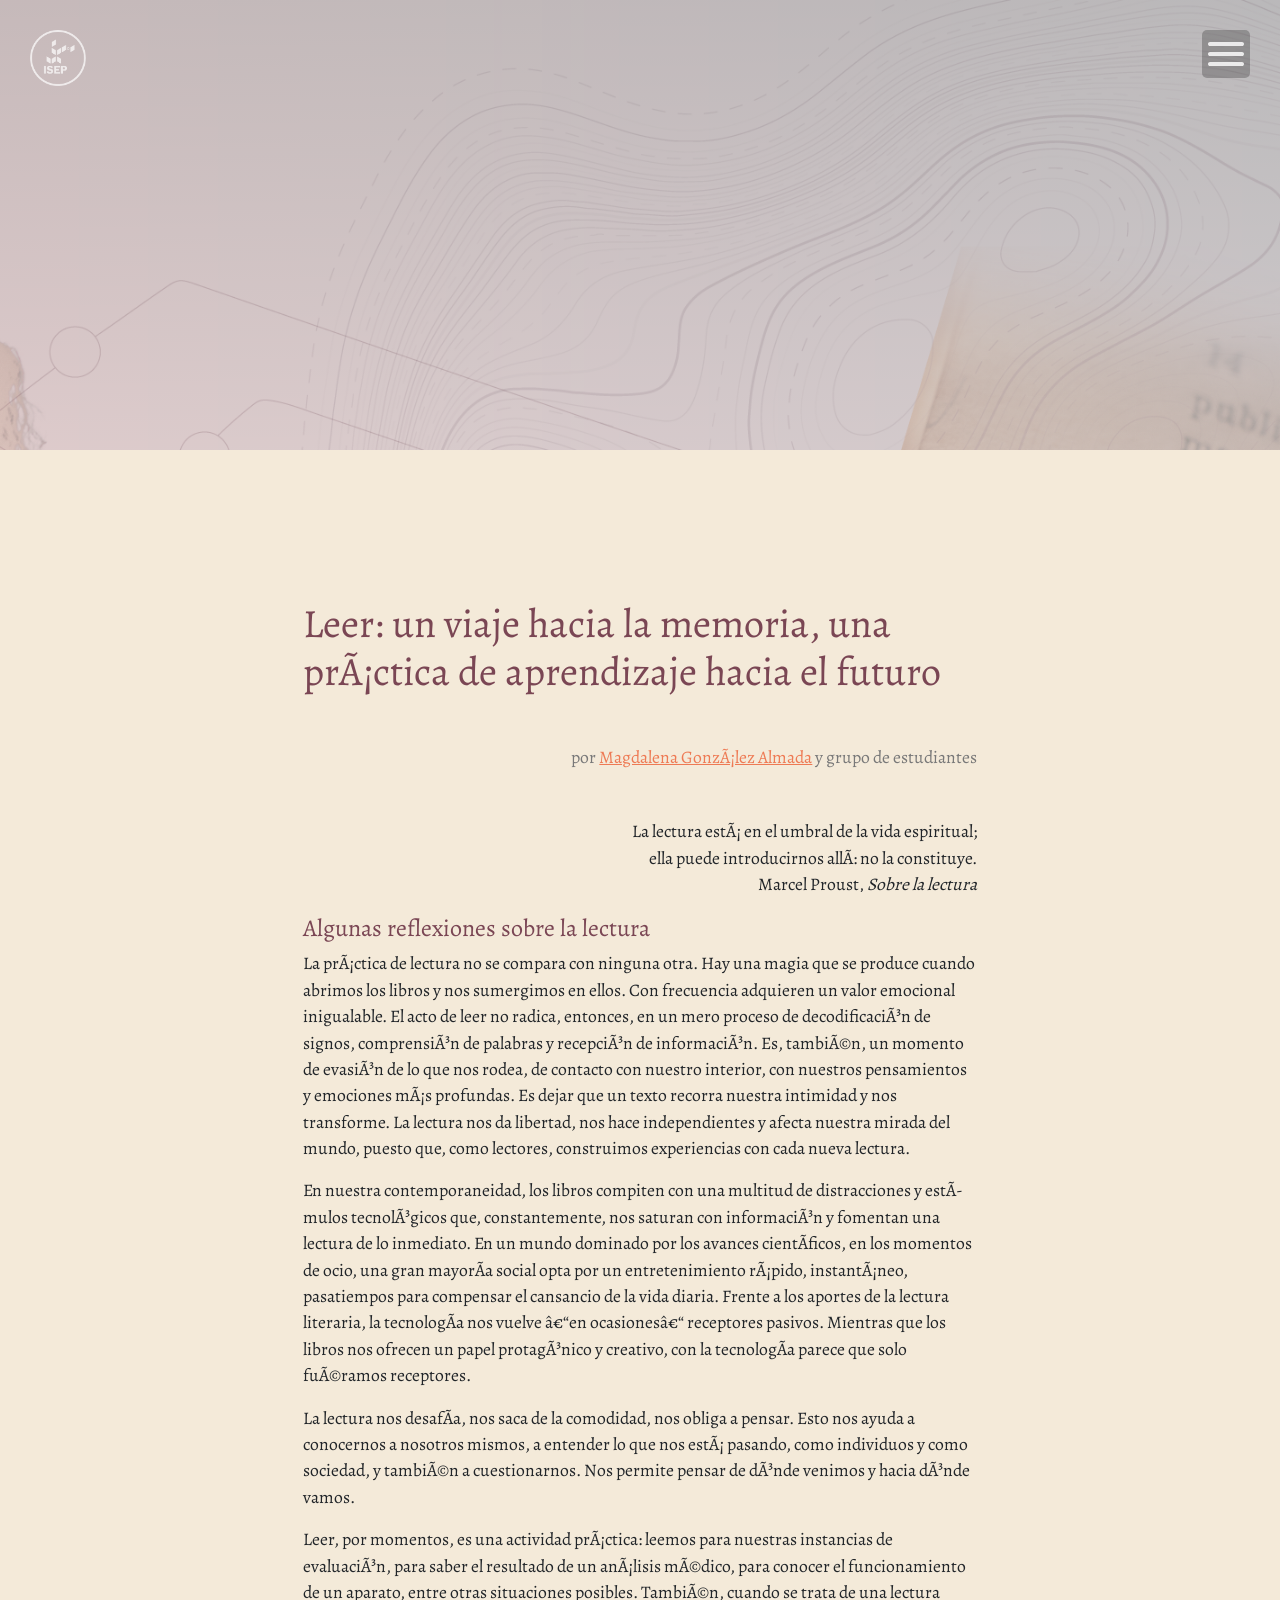
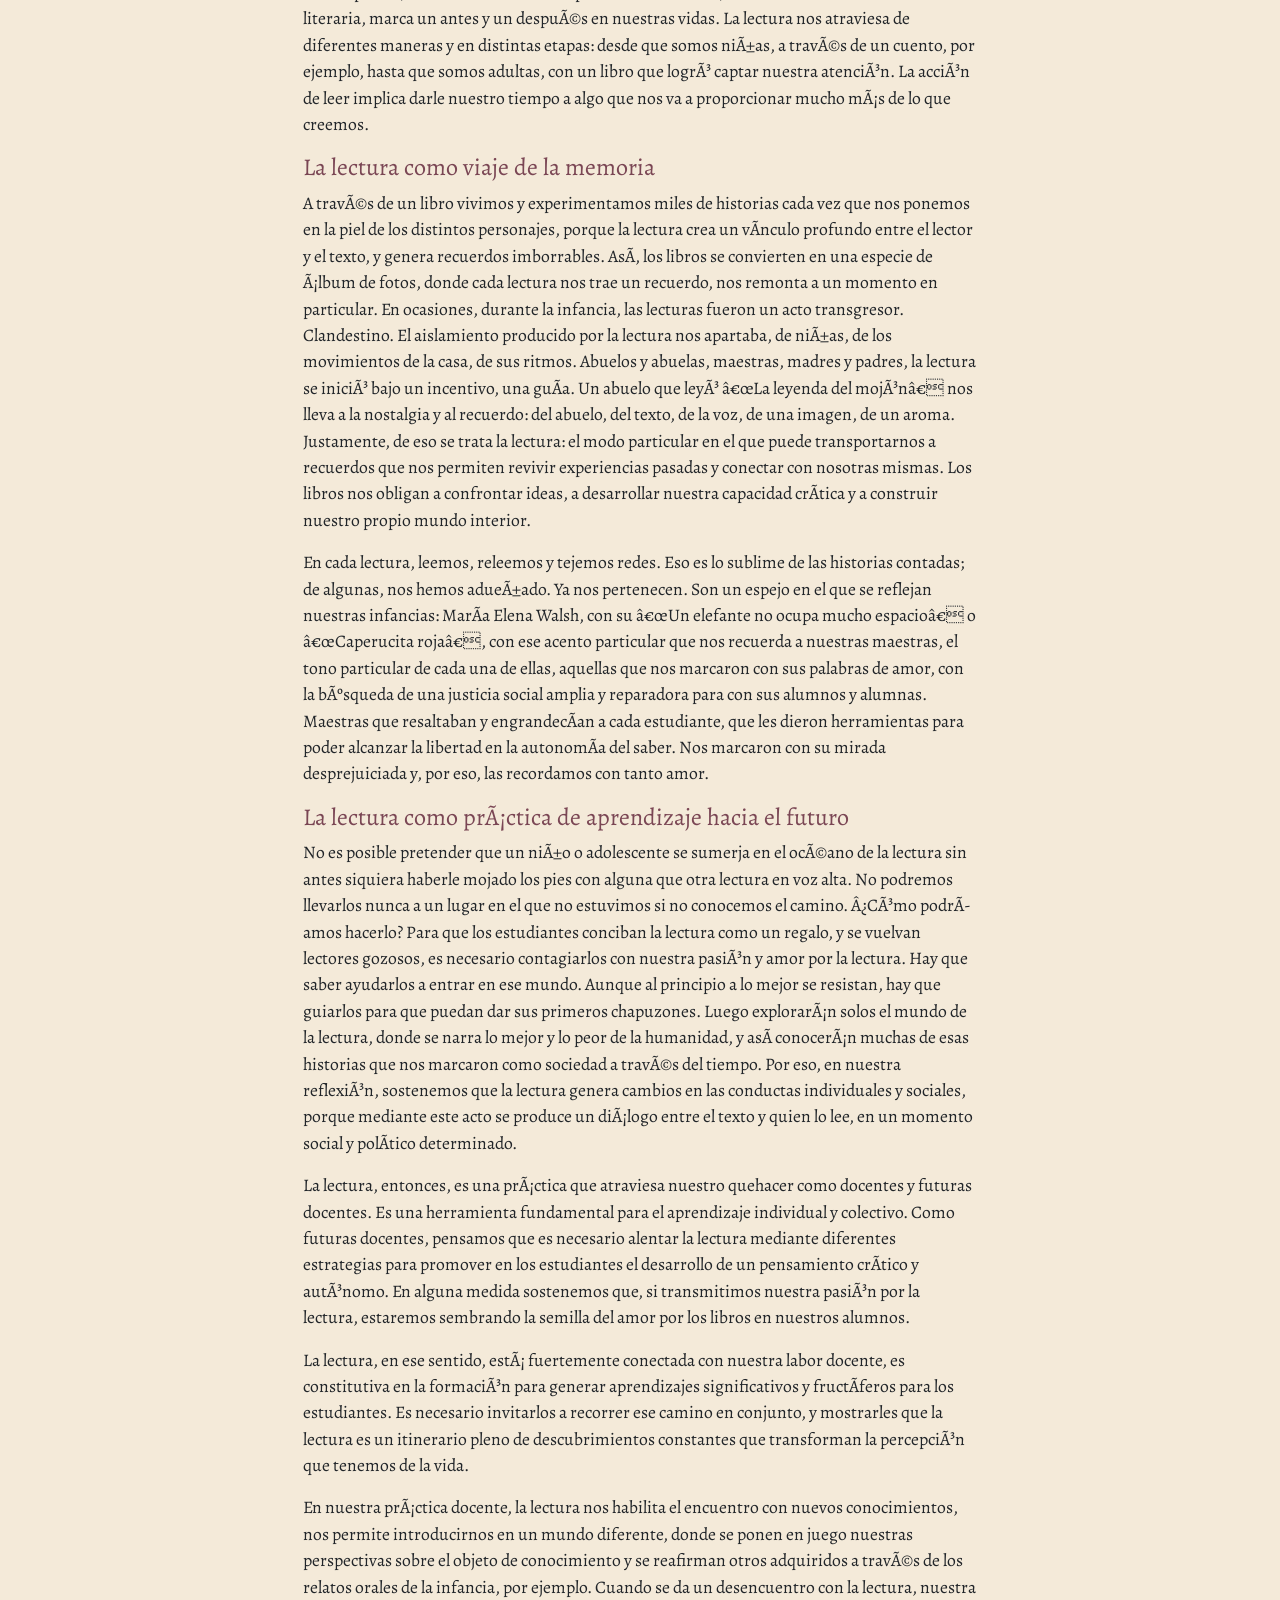
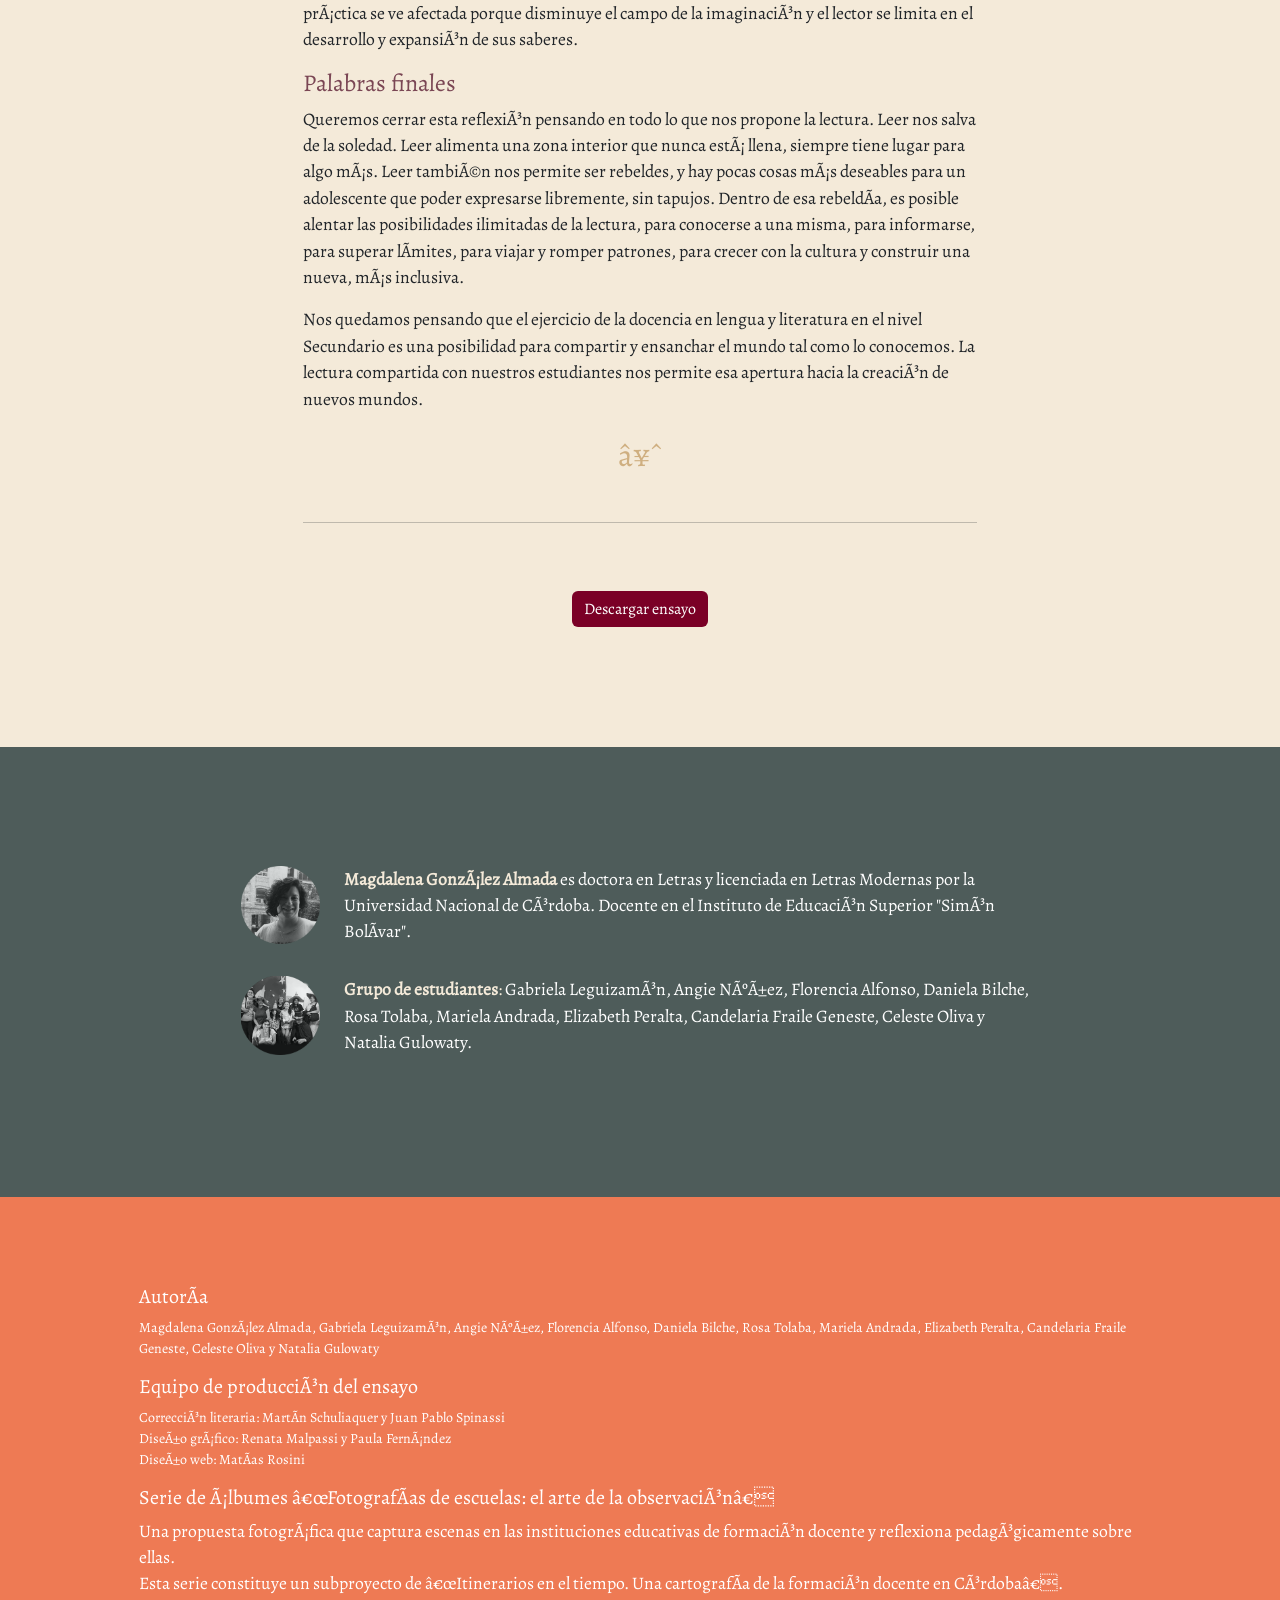
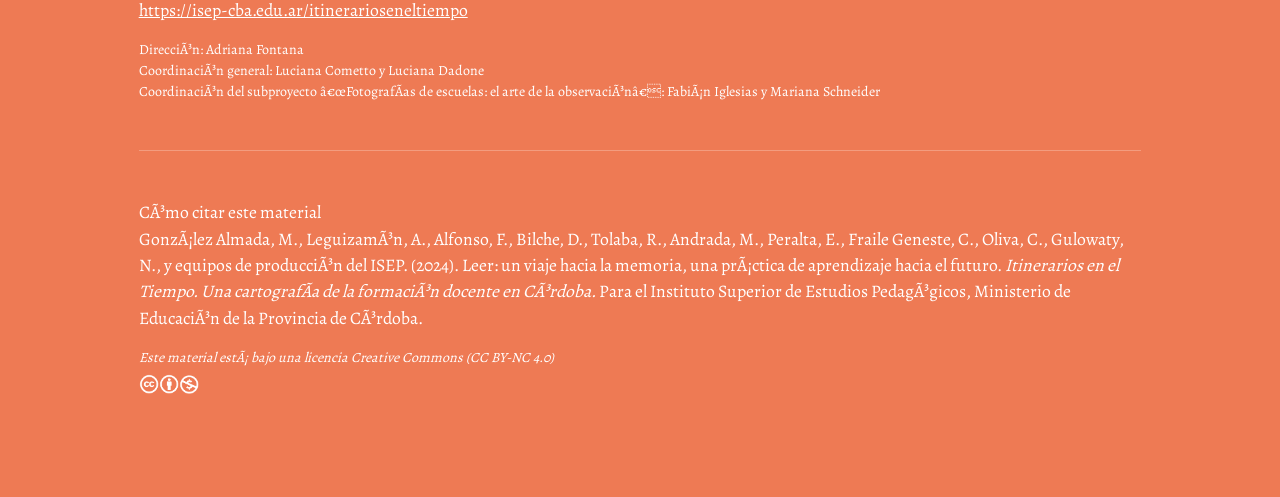
==== ensayo2.html @ 02ad04c9 "inicio" ====
<!DOCTYPE html>
<html>
<head>


  <link href="https://cdn.jsdelivr.net/npm/bootstrap@5.3.2/dist/css/bootstrap.min.css" rel="stylesheet" integrity="sha384-T3c6CoIi6uLrA9TneNEoa7RxnatzjcDSCmG1MXxSR1GAsXEV/Dwwykc2MPK8M2HN" crossorigin="anonymous">
  <script src="https://cdn.jsdelivr.net/npm/bootstrap@5.3.2/dist/js/bootstrap.bundle.min.js" integrity="sha384-C6RzsynM9kWDrMNeT87bh95OGNyZPhcTNXj1NW7RuBCsyN/o0jlpcV8Qyq46cDfL" crossorigin="anonymous"></script>
  <link href="styles.css" rel="stylesheet">
  <link rel="preconnect" href="https://fonts.googleapis.com">
<link rel="preconnect" href="https://fonts.gstatic.com" crossorigin>
<link href="https://fonts.googleapis.com/css2?family=Pixelify+Sans&display=swap" rel="stylesheet"> 
<meta name="viewport" content="width=device-width, initial-scale=1">
</head>

<body class="bg-arena4">


  <div id="mySidenav" class="sidenav" style="z-index: 2;">
    <a href="javascript:void(0)" style="font-size:3em;" class="closebtn" onclick="closeNav()">&times;</a>
    <a href="index.html#portada" target="">Inicio</a>
    <a href="index.html#presentacion" target="">Presentación</a>
    <a href="index.html#albumes" target="">Registros fotográficos</a>
    <a href="index.html#ensayos" target="">Ensayos</a>
    <a href="index.html#fotografo" target="">El fotógrafo</a>
    <a href="index.html#bibliografia" target="">Bibliografía</a>
    <a href="index.html#creditos" target="">Créditos</a>
  </div>
  
  <!-- MOSCA ISEP -->
  <a href="https://isep-cba.edu.ar/web/itinerarios-en-el-tiempo/" class="botonhover" target="_blank" id="logoisep"><img src="img/logos/logo-mosca.png" alt=""></a>

  <!-- MENU -->
  <img src="img/menu-icon.svg" class="botonhover" style="position:fixed; z-index:1; top:30px; right: 30px; opacity:0.7; height: 3em; background-color: #00000055; border-radius: 5px;" onclick="openNav()"/>
  
  <!-- Add all page content inside this div if you want the side nav to push page content to the right (not used if you only want the sidenav to sit on top of the page -->
  <div id="main">

<!-- PROGRESS BAR -->
<nav style="position: fixed; bottom: 0; z-index: 1; width: 100%; padding: 0px;" class="navbar bg-body-tertiary">
  <div class="progress-container">
    <div class="progress-bar" id="myBar"></div>
  </div>
</nav>
<!-- ENCABEZADO ENSAYOS -->

<div id="portada" 
     class="jumbotron d-flex align-items-center parallax" 
     style="height: 50vh; 
            background-image: linear-gradient(to bottom, rgba(0, 38, 38, 0.2), rgba(4, 32, 16, 0.01)), url(img/Img_fondo_encabezado.png); 
            background-size: cover; 
            background-position: center;">
</div>
<!-- CONTENIDO -->
  <div class="container content ensayo">

    <!-- TÍTULO Y ENCABEZADO -->
  <div class="row justify-content-center">
    <div class="col col-xl-8">
      <h1 class="bordo" id="titulo">Leer: un viaje hacia la memoria, una práctica de aprendizaje hacia el futuro</h1>
      <p class="gris my-5" style="text-align: right;">por <a class="naranja" href="#bio">Magdalena González Almada</a> y grupo de estudiantes</p>
      </div>
    </div>
   
    <!-- FILA DE TEXTO -->
    <div class="row justify-content-center">
      <div class="col col-xl-8">
        <p style="text-align: right;">
      La lectura está en el umbral de la vida espiritual;<br>ella puede introducirnos allí: no la constituye.<br>Marcel Proust, <em>Sobre la lectura</em>
        </p>
         <h4 class="bordo my-2">
          Algunas reflexiones sobre la lectura
        </h3>
        <p>
          La práctica de lectura no se compara con ninguna otra. Hay una magia que se produce cuando abrimos los libros y nos sumergimos en ellos. Con frecuencia adquieren un valor emocional inigualable. El acto de leer no radica, entonces, en un mero proceso de decodificación de signos, comprensión de palabras y recepción de información. Es, también, un momento de evasión de lo que nos rodea, de contacto con nuestro interior, con nuestros pensamientos y emociones más profundas. Es dejar que un texto recorra nuestra intimidad y nos transforme. La lectura nos da libertad, nos hace independientes y afecta nuestra mirada del mundo, puesto que, como lectores, construimos experiencias con cada nueva lectura.
        </p>
        <p>
          En nuestra contemporaneidad, los libros compiten con una multitud de distracciones y estímulos tecnológicos que, constantemente, nos saturan con información y fomentan una lectura de lo inmediato. En un mundo dominado por los avances científicos, en los momentos de ocio, una gran mayoría social opta por un entretenimiento rápido, instantáneo, pasatiempos para compensar el cansancio de la vida diaria. Frente a los aportes de la lectura literaria, la tecnología nos vuelve –en ocasiones– receptores pasivos. Mientras que los libros nos ofrecen un papel protagónico y creativo, con la tecnología parece que solo fuéramos receptores. 
        </p>
        <p>
          La lectura nos desafía, nos saca de la comodidad, nos obliga a pensar. Esto nos ayuda a conocernos a nosotros mismos, a entender lo que nos está pasando, como individuos y como sociedad, y también a cuestionarnos. Nos permite pensar de dónde venimos y hacia dónde vamos. 
        </p>
        <p>
          Leer, por momentos, es una actividad práctica: leemos para nuestras instancias de evaluación, para saber el resultado de un análisis médico, para conocer el funcionamiento de un aparato, entre otras situaciones posibles. También, cuando se trata de una lectura literaria, marca un antes y un después en nuestras vidas. La lectura nos atraviesa de diferentes maneras y en distintas etapas: desde que somos niñas, a través de un cuento, por ejemplo, hasta que somos adultas, con un libro que logró captar nuestra atención. La acción de leer implica darle nuestro tiempo a algo que nos va a proporcionar mucho más de lo que creemos. 
        </p>
        <h4 class="bordo my-2">
         La lectura como viaje de la memoria
        </h3>
        <p>
          A través de un libro vivimos y experimentamos miles de historias cada vez que nos ponemos en la piel de los distintos personajes, porque la lectura crea un vínculo profundo entre el lector y el texto, y genera recuerdos imborrables. Así, los libros se convierten en una especie de álbum de fotos, donde cada lectura nos trae un recuerdo, nos remonta a un momento en particular. En ocasiones, durante la infancia, las lecturas fueron un acto transgresor. Clandestino. El aislamiento producido por la lectura nos apartaba, de niñas, de los movimientos de la casa, de sus ritmos. Abuelos y abuelas, maestras, madres y padres, la lectura se inició bajo un incentivo, una guía. Un abuelo que leyó “La leyenda del mojón” nos lleva a la nostalgia y al recuerdo: del abuelo, del texto, de la voz, de una imagen, de un aroma. Justamente, de eso se trata la lectura: el modo particular en el que puede transportarnos a recuerdos que nos permiten revivir experiencias pasadas y conectar con nosotras mismas. Los libros nos obligan a confrontar ideas, a desarrollar nuestra capacidad crítica y a construir nuestro propio mundo interior.
        </p>
        <p>
          En cada lectura, leemos, releemos y tejemos redes. Eso es lo sublime de las historias contadas; de algunas, nos hemos adueñado. Ya nos pertenecen. Son un espejo en el que se reflejan nuestras infancias: María Elena Walsh, con su “Un elefante no ocupa mucho espacio” o “Caperucita roja”, con ese acento particular que nos recuerda a nuestras maestras, el tono particular de cada una de ellas, aquellas que nos marcaron con sus palabras de amor, con la búsqueda de una justicia social amplia y reparadora para con sus alumnos y alumnas. Maestras que resaltaban y engrandecían a cada estudiante, que les dieron herramientas para poder alcanzar la libertad en la autonomía del saber. Nos marcaron con su mirada desprejuiciada y, por eso, las recordamos con tanto amor.
        </p>
        <h4 class="bordo my-2">La lectura como práctica de aprendizaje hacia el futuro</h3>
        <p>
          No es posible pretender que un niño o adolescente se sumerja en el océano de la lectura sin antes siquiera haberle mojado los pies con alguna que otra lectura en voz alta. No podremos llevarlos nunca a un lugar en el que no estuvimos si no conocemos el camino. ¿Cómo podríamos hacerlo? Para que los estudiantes conciban la lectura como un regalo, y se vuelvan lectores gozosos, es necesario contagiarlos con nuestra pasión y amor por la lectura. Hay que saber ayudarlos a entrar en ese mundo. Aunque al principio a lo mejor se resistan, hay que guiarlos para que puedan dar sus primeros chapuzones. Luego explorarán solos el mundo de la lectura, donde se narra lo mejor y lo peor de la humanidad, y así conocerán muchas de esas historias que nos marcaron como sociedad a través del tiempo. Por eso, en nuestra reflexión, sostenemos que la lectura genera cambios en las conductas individuales y sociales, porque mediante este acto se produce un diálogo entre el texto y quien lo lee, en un momento social y político determinado.
        </p>
        <p>
          La lectura, entonces, es una práctica que atraviesa nuestro quehacer como docentes y futuras docentes. Es una herramienta fundamental para el aprendizaje individual y colectivo. Como futuras docentes, pensamos que es necesario alentar la lectura mediante diferentes estrategias para promover en los estudiantes el desarrollo de un pensamiento crítico y autónomo. En alguna medida sostenemos que, si transmitimos nuestra pasión por la lectura, estaremos sembrando la semilla del amor por los libros en nuestros alumnos.
        </p>
        <p>
          La lectura, en ese sentido, está fuertemente conectada con nuestra labor docente, es constitutiva en la formación para generar aprendizajes significativos y fructíferos para los estudiantes. Es necesario invitarlos a recorrer ese camino en conjunto, y mostrarles que la lectura es un itinerario pleno de descubrimientos constantes que transforman la percepción que tenemos de la vida.
        </p>
        <p>
          En nuestra práctica docente, la lectura nos habilita el encuentro con nuevos conocimientos, nos permite introducirnos en un mundo diferente, donde se ponen en juego nuestras perspectivas sobre el objeto de conocimiento y se reafirman otros adquiridos a través de los relatos orales de la infancia, por ejemplo. Cuando se da un desencuentro con la lectura, nuestra práctica se ve afectada porque disminuye el campo de la imaginación y el lector se limita en el desarrollo y expansión de sus saberes.
        </p>
        <h4 class="bordo my-2">Palabras finales</h4>
        <p>
          Queremos cerrar esta reflexión pensando en todo lo que nos propone la lectura. Leer nos salva de la soledad. Leer alimenta una zona interior que nunca está llena, siempre tiene lugar para algo más. Leer también nos permite ser rebeldes, y hay pocas cosas más deseables para un adolescente que poder expresarse libremente, sin tapujos. Dentro de esa rebeldía, es posible alentar las posibilidades ilimitadas de la lectura, para conocerse a una misma, para informarse, para superar límites, para viajar y romper patrones, para crecer con la cultura y construir una nueva, más inclusiva.
        </p>
        <p>
          Nos quedamos pensando que el ejercicio de la docencia en lengua y literatura en el nivel Secundario es una posibilidad para compartir y ensanchar el mundo tal como lo conocemos. La lectura compartida con nuestros estudiantes nos permite esa apertura hacia la creación de nuevos mundos.
        </p>

        <p class="arena3 my-4 text-center h2">⥈</p>

        <hr class="my-5" style="color: arena4;"/>
</div>
</div>
<div style="text-align: center; margin: 20px 0;">
  <a href="img/fotosIT3/Un viaje hacia la memoria.pdf" 
     class="btn" 
     style="background-color:#7a0026; color:#fff; border:none; " target="_blank">
     Descargar ensayo
  </a>
</div>

</div>





  <div id="bio" class="jumbotron d-flex p-4 align-items-center bg-verdemusgo" style="min-height: 50vh;">
  <div class="container-fluid">
    <!-- Fila: Magdalena -->
    <div class="row justify-content-center">
      <div class="col-lg-1 text-left">
        <img src="img/fotosIT3/ensayistas/M_Almada.png" alt="" style="opacity: 0.8; margin-bottom: 1.5em; margin-right: 1em; width: 7em;" class="img-fluid">
      </div>
      <div class="col-lg-7">
        <p style="color: white;">
          <span class="arena4"><strong>Magdalena González Almada</strong></span> es doctora en Letras y licenciada en Letras Modernas por la Universidad Nacional de Córdoba. Docente en el Instituto de Educación Superior "Simón Bolívar".
        </p>
      </div>
    </div>

    <!-- Fila: Equipo de alumnos -->
    <div class="row justify-content-center align-items-start mt-2">
      <div class="col-lg-1 text-left">
        <img src="img/fotosIT3/ensayistas/Alumnos_ensayistas.png" alt="Equipo de alumnos" style="opacity: 0.9; margin-bottom: 1.5em; margin-right: 1em; width: 7em;" class="img-fluid">
      </div>
      <div class="col-lg-7">
        <p style="color: white;">
          <span class="arena4"><strong>Grupo de estudiantes</strong>:</span> Gabriela Leguizamón, Angie Núñez, Florencia Alfonso, Daniela Bilche, Rosa Tolaba, Mariela Andrada, Elizabeth Peralta, Candelaria Fraile Geneste, Celeste Oliva y Natalia Gulowaty.
        </p>
      </div>
    </div>
  </div>
</div>
<!-- BLOQUE CRÉDITOS -->
<div id="creditos" class="jumbotron d-flex min-vh-100 p-4 align-items-center bg-naranja parallax sans-serif" style="background-image: url(img/Img_fondo_footer.png); background-size: cover; background-position: center;">
  <div class="container-fluid">
    
    
      <div class="row justify-content-center my-5">
      <div class="col-sm-10">
        
        <p class="h5">Autoría</p>
        <p class="small">Magdalena González Almada, Gabriela Leguizamón, Angie Núñez, Florencia Alfonso, Daniela Bilche, Rosa Tolaba, Mariela Andrada, Elizabeth Peralta, Candelaria Fraile Geneste, Celeste Oliva y Natalia Gulowaty </p>
          
        <h5>Equipo de producción del ensayo</h5>
        <p class="small">Corrección literaria: Martín Schuliaquer y Juan Pablo Spinassi<br>
        Diseño gráfico: Renata Malpassi y Paula Fernández<br>        
        Diseño web: Matías Rosini</p>


          <h5>Serie de álbumes “Fotografías de escuelas: el arte de la observación”</h5>
          <p>Una propuesta fotográfica que captura escenas en las instituciones educativas de formación docente y reflexiona pedagógicamente sobre ellas.<br>
          Esta serie constituye un subproyecto de “Itinerarios en el tiempo. Una cartografía de la formación docente en Córdoba”.<br>
        <a href="https://isep-cba.edu.ar/itinerarioseneltiempo" 
   target="_blank" 
   style="color:white; text-decoration:underline;">
   https://isep-cba.edu.ar/itinerarioseneltiempo
</a></p>
          <p class="small"> Dirección: Adriana Fontana <br> Coordinación general: Luciana Cometto y Luciana Dadone <br> Coordinación del subproyecto “Fotografías de escuelas: el arte de la observación”: Fabián Iglesias y Mariana Schneider</p>
          <hr class="my-5" style="color: arena4;"/>
 
          <p>Cómo citar este material<br>González Almada, M., Leguizamón, A., Alfonso, F., Bilche, D., Tolaba, R., Andrada, M., Peralta, E., Fraile Geneste, C., Oliva, C., Gulowaty, N., y equipos de producción del ISEP. (2024). Leer: un viaje hacia la memoria, una práctica de aprendizaje hacia el futuro. <em>Itinerarios en el Tiempo. Una cartografía de la formación docente en Córdoba.</em> Para el Instituto Superior de Estudios Pedagógicos, Ministerio de Educación de la Provincia de Córdoba.</p>
         
          
          <p class="small">
  <em>Este material está bajo una licencia Creative Commons (CC BY-NC 4.0)</em><br>
  <img src="img/fotosIT3/cclogo.png" alt="Logo Creative Commons" style="width:60px; display:inline-block; margin-top:6px;">
</p>


          
      </div>
    </div>



<script src="scripts.js"></script> 
</body>
</html>
---- styles.css ----
/* FUENTES */

@font-face {
	font-family:"alegre";
	font-style:normal;
	font-weight:400;
	src: url("fonts/Alegreya-Regular.ttf");
}

@font-face {
	font-family:"alegre-medium";
	font-style:normal;
	font-weight:500;
	src: url("fonts/Alegreya-Medium.ttf");
}

@font-face {
	font-family:"alegre-semibold";
	font-style:normal;
	font-weight:600;
	src: url("fonts/Alegreya-SemiBold.ttf");
}

@font-face {
	font-family:"alegre-bold";
	font-style:normal;
	font-weight:bold;
	src: url("fonts/Alegreya-Bold.ttf");
}

@font-face {
	font-family:"alegre-extrabold";
	font-style:normal;
	font-weight:800;
	src: url("fonts/Alegreya-ExtraBold.ttf");
}

@font-face {
	font-family:"alegre-black";
	font-style:normal;
	font-weight:bolder;
	src: url("fonts/Alegreya-Black.ttf");
}


@font-face {
	font-family:"alegre-regular-italic";
	font-style:italic;
	font-weight:400;
	src: url("fonts/Alegreya-Italic.ttf");
}

@font-face {
	font-family:"alegre-medium-italic";
	font-style:italic;
	font-weight:500;
	src: url("fonts/Alegreya-MediumItalic.ttf");
}

@font-face {
	font-family:"alegre-semibold-italic";
	font-style:italic;
	font-weight:600;
	src: url("fonts/Alegreya-SemiBoldItalic.ttf");
}

@font-face {
	font-family:"alegre-bold-italic";
	font-style:italic;
	font-weight:bold;
	src: url("fonts/Alegreya-BoldItalic.ttf");
}

@font-face {
	font-family:"alegre-extrabold-italic";
	font-style:italic;
	font-weight:800;
	src: url("fonts/Alegreya-ExtraBoldItalic.ttf");
}

@font-face {
	font-family:"alegre-black-italic";
	font-style:italic;
	font-weight:bolder;
	src: url("fonts/Alegreya-BlackItalic.ttf");
}


/* PALETA */

.gris {color: #787878;}
.azulino {color: #476679}
.bordo {color: #7a4654;}
.naranja {color: #ee7a54;}
.beige {color: #e1cfab;}
.verdeagua {color: #a1d1cb;}
.verdemusgo {color: #4e5c5a;}

.bg-bordo {background-color: #7a4654;}
.bg-naranja {background-color: #ee7a54;}
.bg-beige {background-color: #e1cfab;}
.bg-verdeagua {background-color: #a1d1cb;}
.bg-verdemusgo {background-color: #4e5c5a;}
.bg-azulino {background-color: #476679;}
.bg-lila {background-color: #878292;}

/* PALETA EXTENDIDA */

.lila1 {color: #7582b6;}
.lila2 {color: #a19bb5;}
.rojo {color: #a86763;}
.rosa {color: #bf9098;}
.rosa2 {color: #E7CDC6;}

.azul1 {color: #3e618b;}
.azul2 {color: #9dc3e7;}
.azul3 {color: #9dc3e7;}
.azul4 {color: #96a2ae;}
.azul5 {color: #d3d3db;}

.arena1 {color: #c99e2d;}
.arena2 {color: #aa9173;}
.arena3 {color: #cfaf80;}
.arena4 {color: #f4ead9;}

.verde1 {color: #6c734a;}
.verde2 {color: #889770;}

.bg-lila1 {background-color: #7582b6;}
.bg-lila2 {background-color: #a19bb5;}
.bg-rojo {background-color: #a86763;}
.bg-rosa {background-color: #bf9098;}
.bg-rosa2 {background-color: #E7CDC6;}
.bg-rosa3 {background-color: #EF7D5A;}

.bg-azul1 {background-color: #3e618b;}
.bg-azul2 {background-color: #9dc3e7;}
.bg-azul3 {background-color: #9dc3e7;}
.bg-azul4 {background-color: #96a2ae;}
.bg-azul5 {background-color: #d3d3db;}

.bg-arena1 {background-color: #c99e2d;}
.bg-arena2 {background-color: #aa9173;}
.bg-arena3 {background-color: #cfaf80;}
.bg-arena4 {background-color: #f4ead9;}

.verde1 {background-color: #6c734a;}
.verde2 {background-color: #889770;}



.bg-grisclaro {background-color: #efefef;}
.bg-beige {background-color: #f4ead9;}
.bg-naranja {background-color: #ee7a54; color:white;}

.boton-naranja {background-color: #ee7a54; color:white;}
.boton-naranja:hover {background-color: #7a4654; color:white;}


/* ESTILOS TEXTO */


.ensayo a {color:#ee7a54;}

.piedefoto {color: grey; font-style: italic; text-align: center; position:relative; z-index: 3;}

.titulo {font-family: "alegre-medium"; font-size: 2.8em;}

p, li {font-size: 1.1em;}



body {font-family: "alegre";}

.sans-serif {font-family: "alegre"; font-weight: 100;}

.parallax {
  background-attachment: fixed;
  background-position: center;
  background-repeat: no-repeat;
  background-size: cover;
}


/* GALERIA DE FOTOS Y THUMBNAILS */

.foto { 
  width: 100%;
}

.miniatura { 
  opacity: 60%;
  margin: 0.3em;
  height: 8em;
}

.miniatura:hover { 
  opacity: 100%;
}


/* BOTONES FIJOS */

#botongrilla {
    position: fixed;
    z-index: 1;
    bottom: 30px;
    right: 30px;
    opacity: 0.6;
}

#botongrilla img {
height: 2.5em;
}

#logoisep {
  position: fixed;
  z-index: 1;
  top: 30px;
  left: 30px;
  opacity: 0.7;
  
}

#logoisep img {
height: 3.5em;
}


/* ELEMENTOS MODAL (solo se usó en ensayo3.html) */

.modal-title {
  color: #4e5c5a;
  }


/* MENÚ LATERAL */
.sidenav {
  height: 100%; /* 100% Full-height */
  width: 0; /* 0 width - change this with JavaScript */
  position: fixed; /* Stay in place */
  z-index: 1; /* Stay on top */
  top: 0; /* Stay at the top */
  right: 0;
  background-color: #476679; /* Black*/
  overflow-x: hidden; /* Disable horizontal scroll */
  padding-top: 60px; /* Place content 60px from the top */
  transition: 0.5s; /* 0.5 second transition effect to slide in the sidenav */
}

/* ENLACES DEL MENÚ */
.sidenav a {
  padding: 18px 8px 8px 32px;
  text-decoration: none;
  font-size: 1.2em;
  color: #f1f1f1;
  display: block;
  transition: 0.3s;
}

.sidenav a:hover {
  color: #ee7a54;
}

/* Posición y estilo del botón cerrar (esquina superior derecha) */
.sidenav .closebtn {
  position: absolute;
  top: 0;
  right: 30px;
  font-size: 36px;
  margin-left: 50px;
}

/* Estilo página de contenido - si se usa el push a la derecha al abrir */
#main {
  transition: margin-left .5s;
  padding: 0px;
}

@media screen and (max-height: 450px) {
  .sidenav {padding-top: 15px;}
  .sidenav a {font-size: 18px;}
}




.card-img-top {opacity:0.85;}
.card-img-top:hover {opacity:1;}

/* EFECTO REVELADO */

@keyframes fadein { 
  0% {
    filter: brightness(0);
    background-color: black;

  }

  25% {
    filter: brightness(0);
    background-color: black;

  }

  100% {
    filter: brightness(1);
    background-color: black;

  }
}

.botontransparente {
    background-color: transparent;
    border-width: 0px;
    width: 100%;
    height: 100%;
 }

 .tapa1 {
    background-image: url(img/fotos/01-recortes.jpg);
    background-size: cover;
    background-position: center;
    transition: opacity 2s;
    z-index: 1;
 }

 .fondo1 {
    background-image: url(img/fotos/01.jpg);
    background-size: cover;
    background-position: center;
    animation: fadein 3s;

 }


 .tapa2 {
  background-image: url(img/fotos/29-recortes.jpg);
  background-size: cover;
  background-position: center;
  transition: opacity 2s;
  z-index: 1;
}

.fondo2 {
  background-image: url(img/fotos/29.jpg);
  background-size: cover;
  background-position: center;
  animation: fadein 3s;

}

.tapa3 {
  background-image: url(img/fotos/42-recortes.jpg);
  background-size: cover;
  background-position: center;
  transition: opacity 2s;
  z-index: 1;
}

.fondo3 {
  background-image: url(img/fotos/42.jpg);
  background-size: cover;
  background-position: center;
  animation: fadein 3s;

}


/* ICONO SCROLL MOUSE */

 .mouse-move {
  position: absolute;
  max-width: 70px;
  bottom: 25px;
  left: 50%;
  -ms-transform: translate(-50%, -50%);
  transform: translate(-50%, -50%);
  animation: mouse-move 1.5s linear infinite;
  z-index: 2;
}

@keyframes mouse-move {
  0%,
  50%,
  100% {
    transform: translateY(0);
  }

  12.5%,
  37.5% {
    transform: translateY(3px);
  }

  25% {
    transform: translateY(8px);
  }
}



/* SCROLL SNAP desactivado 

.scroll {
  overflow-y: scroll;
  scroll-snap-type: y mandatory;
}

.seccion {
  scroll-snap-align: start none;
  scroll-margin-block: 10px;
}

*/


/* BARRA DE PROGRESO GENERAL */

.header {
    position: fixed;
    top: 0;
    z-index: 1;
    width: 100%;
    background-color: #f4ead9;
  }
  
  .progress-container {
    width: 100%;
    height: 8px;
    background: #f4ead9;
  }
  
  .progress-bar {
    height: 8px;
    background: #ee7a54;
    width: 0%;
  }

  .content {
    padding: 100px 0;
    margin: 50px auto 0 auto;
    width: 80%;
  }

  .botonhover:hover {
    transform: scale(1.15);
  }


/* EFECTO DE ALBUM DE FOTOS */

.esquinas {
  position: relative;  
  display: table;
  max-width: 100%;
  margin: 1em auto;
}
.esquinas img {
  display: table-cell;
  max-width:100%;
  height: auto;
  max-height: 95vh;
  margin: 0 auto;
  padding: 8px;
  background: #fff;
  box-shadow: 0 0 0.2em #00000055;
  box-sizing: border-box;
}
.esquinas:before,
.esquinas:after,
.esquinasbis:before,
.esquinasbis:after {
  position: absolute;
  bottom: -20px;
  right: -40px;
  content: "";
  height: 40px;
  width: 80px;
  background: #fff; /* Same color that wrapper background */
  box-shadow: 0 -6px 9px -8px #333;
  transform: rotate(-45deg);
}
.esquinas:after,
.esquinasbis:after {
  top: -20px;
  left: -40px;
  box-shadow: 0 6px 9px -8px #333;
}
.esquinasbis:before { 
  top: auto;
  left: -40px;
  transform: rotate(45deg);
}
.esquinasbis:after {
  left: auto;
  right: -40px;
  transform: rotate(45deg);
}

.caption-esquinas{
  margin-left: inherit;
}



.esquinas2 {
  position: relative;  
  display: table;
  max-width: 100%;
  margin: 1em auto;
}
.esquinas2 img {
  display: table-cell;
  max-width:100%;
  height: auto;
  margin: 0 auto;
  padding: 8px;
  background: #fff;
  box-shadow: 0 0 0.2em #00000055;
  box-sizing: border-box;
}
.esquinas2:before,
.esquinas2:after,
.esquinas2bis:before,
.esquinas2bis:after {
  position: absolute;
  bottom: -20px;
  right: -40px;
  content: "";
  height: 40px;
  width: 80px;
  background: #f4ead9; /* Same color that wrapper background */
  box-shadow: 0 -6px 9px -8px #333;
  transform: rotate(-45deg);
}
.esquinas2:after,
.esquinas2bis:after {
  top: -20px;
  left: -40px;
  box-shadow: 0 6px 9px -8px #333;
}
.esquinas2bis:before { 
  top: auto;
  left: -40px;
  transform: rotate(45deg);
}
.esquinas2bis:after {
  left: auto;
  right: -40px;
  transform: rotate(45deg);
}

.caption-esquinas{
  margin-left: inherit;
}


/* GALERIA DE FOTOS */


.flex-column {
  max-width: 260px;
}

.gal img {
  margin: 5px;
}

.scale {
  transform: scaleY(1.05);
  padding-top: 5px; 
}
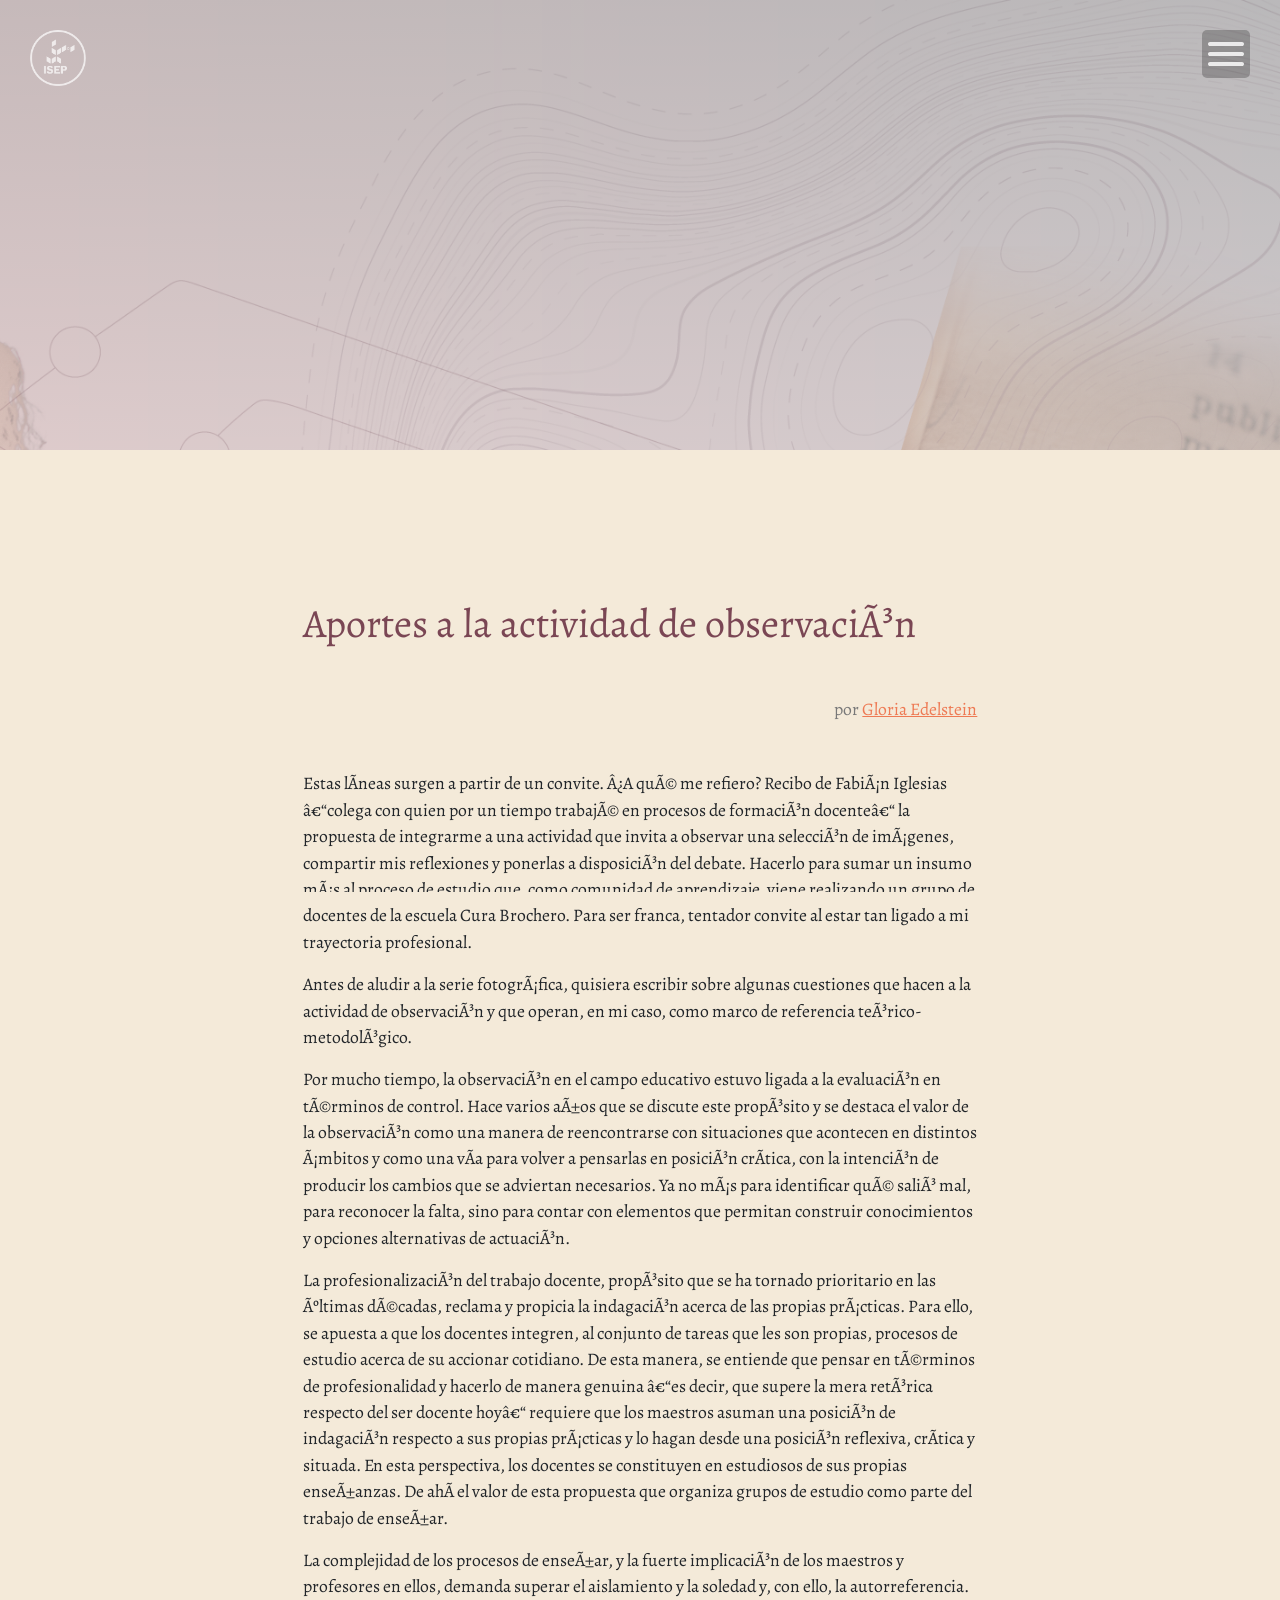
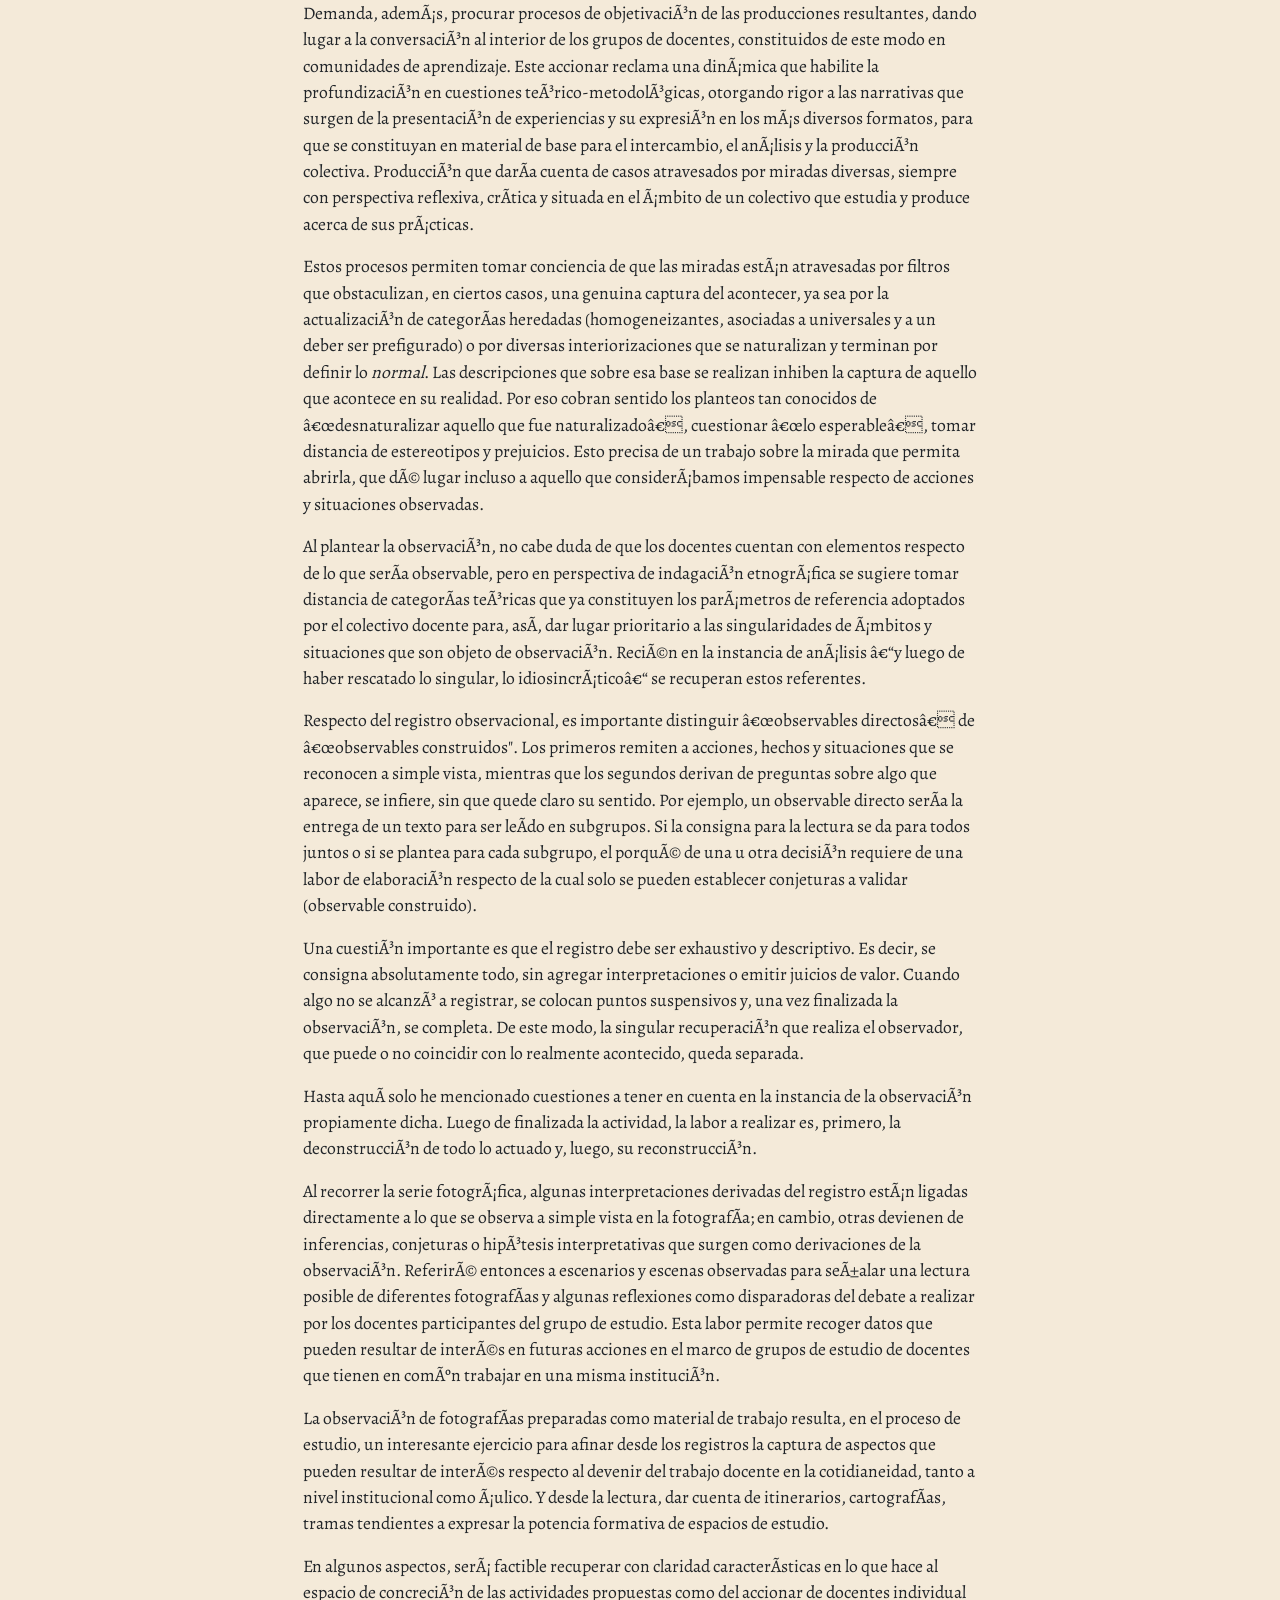
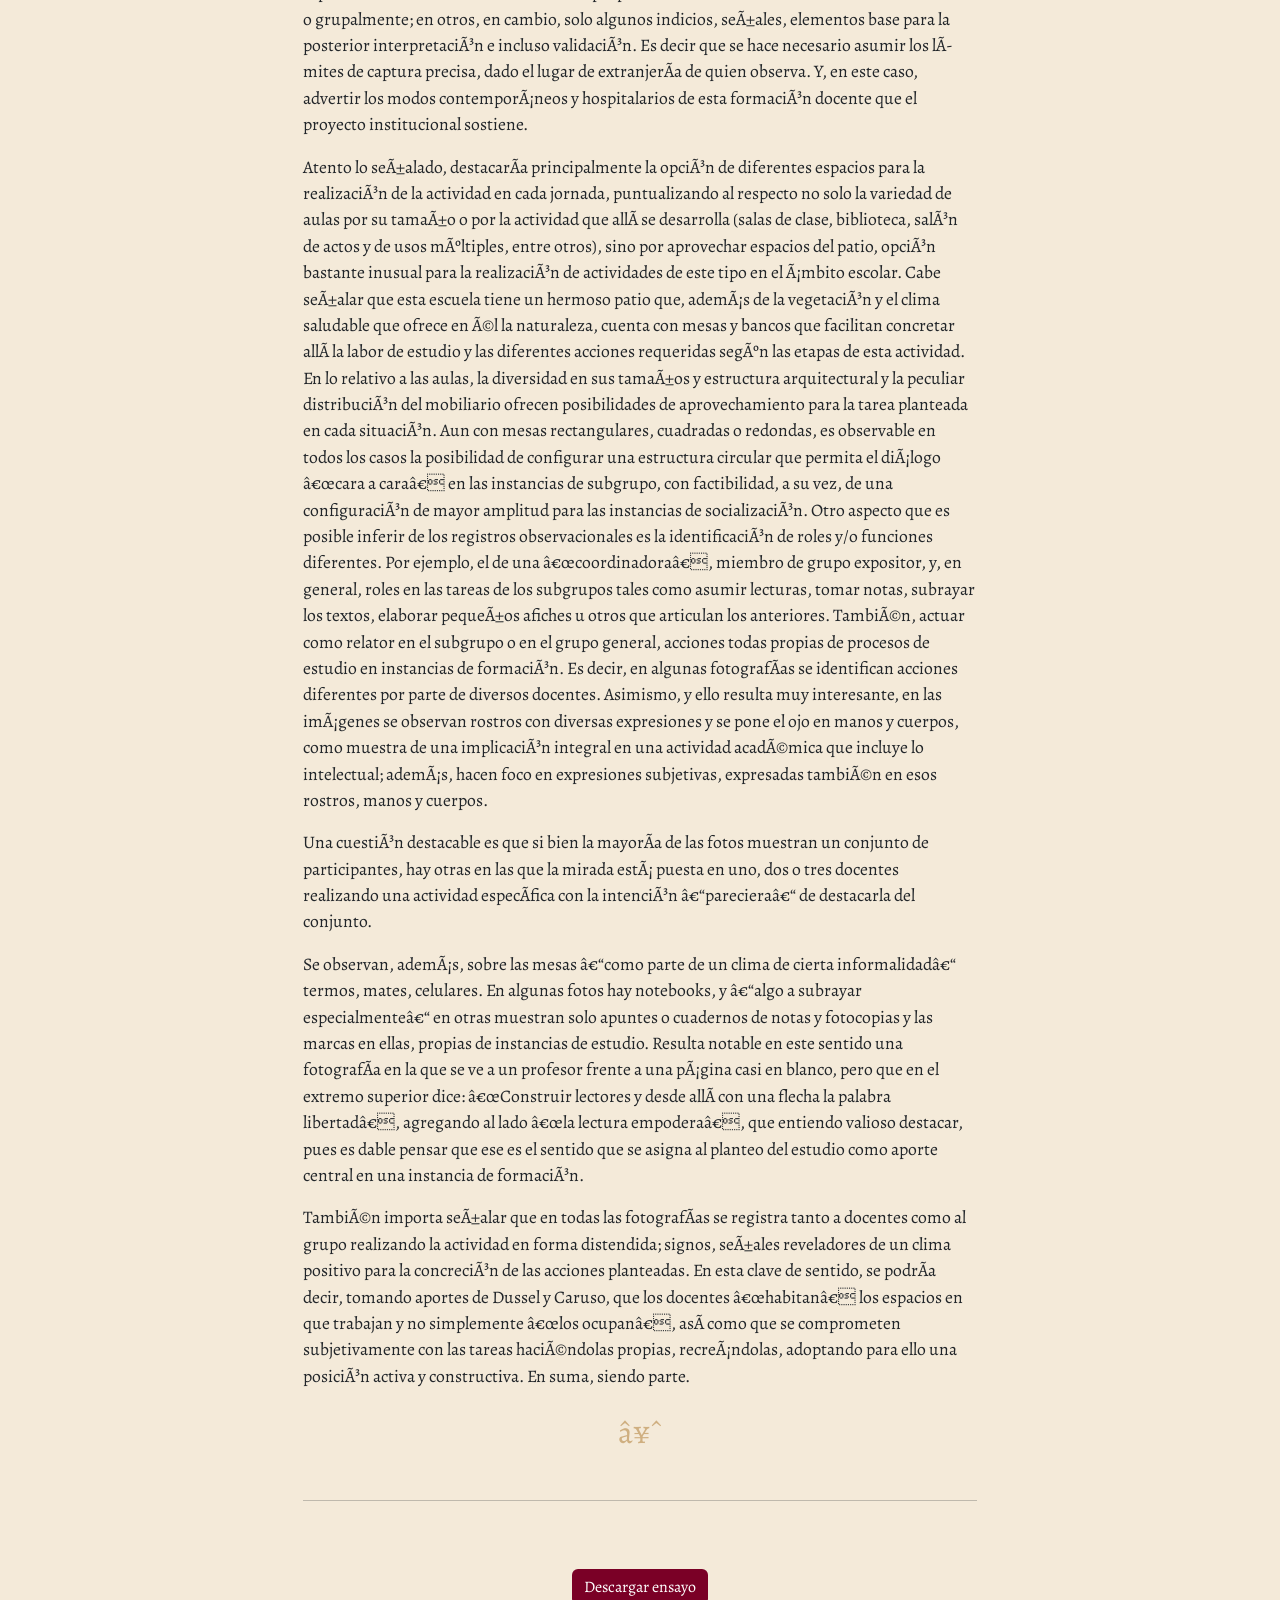
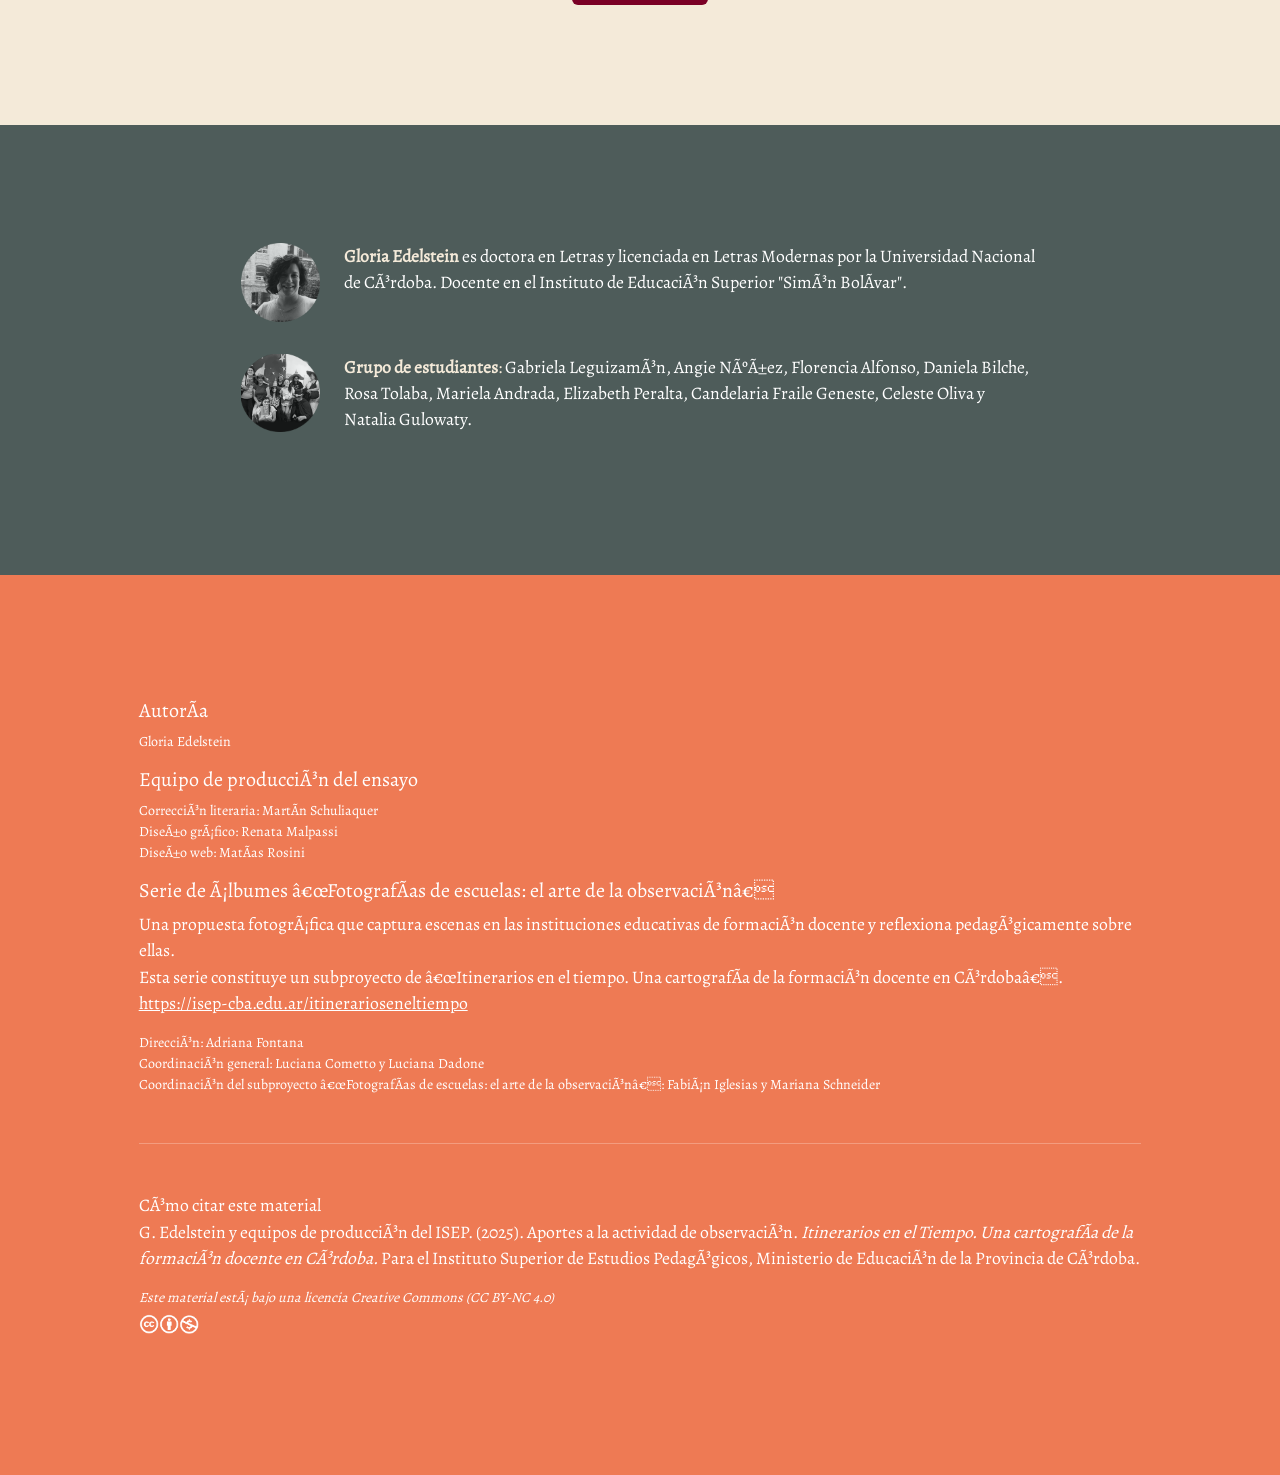
==== commit 1497f2cf: "edición ensayo2" ====
--- a/ensayo2.html
+++ b/ensayo2.html
@@ -21,7 +21,7 @@
     <a href="index.html#presentacion" target="">Presentación</a>
     <a href="index.html#albumes" target="">Registros fotográficos</a>
     <a href="index.html#ensayos" target="">Ensayos</a>
-    <a href="index.html#fotografo" target="">El fotógrafo</a>
+    <a href="index.html#fotografo" target="">La fotógrafa</a>
     <a href="index.html#bibliografia" target="">Bibliografía</a>
     <a href="index.html#creditos" target="">Créditos</a>
   </div>
@@ -56,60 +56,68 @@
     <!-- TÍTULO Y ENCABEZADO -->
   <div class="row justify-content-center">
     <div class="col col-xl-8">
-      <h1 class="bordo" id="titulo">Leer: un viaje hacia la memoria, una práctica de aprendizaje hacia el futuro</h1>
-      <p class="gris my-5" style="text-align: right;">por <a class="naranja" href="#bio">Magdalena González Almada</a> y grupo de estudiantes</p>
+      <h1 class="bordo" id="titulo">Aportes a la actividad de observación</h1>
+      <p class="gris my-5" style="text-align: right;">por <a class="naranja" href="#bio">Gloria Edelstein</a></p>
       </div>
     </div>
    
     <!-- FILA DE TEXTO -->
     <div class="row justify-content-center">
       <div class="col col-xl-8">
-        <p style="text-align: right;">
-      La lectura está en el umbral de la vida espiritual;<br>ella puede introducirnos allí: no la constituye.<br>Marcel Proust, <em>Sobre la lectura</em>
-        </p>
-         <h4 class="bordo my-2">
-          Algunas reflexiones sobre la lectura
-        </h3>
-        <p>
-          La práctica de lectura no se compara con ninguna otra. Hay una magia que se produce cuando abrimos los libros y nos sumergimos en ellos. Con frecuencia adquieren un valor emocional inigualable. El acto de leer no radica, entonces, en un mero proceso de decodificación de signos, comprensión de palabras y recepción de información. Es, también, un momento de evasión de lo que nos rodea, de contacto con nuestro interior, con nuestros pensamientos y emociones más profundas. Es dejar que un texto recorra nuestra intimidad y nos transforme. La lectura nos da libertad, nos hace independientes y afecta nuestra mirada del mundo, puesto que, como lectores, construimos experiencias con cada nueva lectura.
-        </p>
-        <p>
-          En nuestra contemporaneidad, los libros compiten con una multitud de distracciones y estímulos tecnológicos que, constantemente, nos saturan con información y fomentan una lectura de lo inmediato. En un mundo dominado por los avances científicos, en los momentos de ocio, una gran mayoría social opta por un entretenimiento rápido, instantáneo, pasatiempos para compensar el cansancio de la vida diaria. Frente a los aportes de la lectura literaria, la tecnología nos vuelve –en ocasiones– receptores pasivos. Mientras que los libros nos ofrecen un papel protagónico y creativo, con la tecnología parece que solo fuéramos receptores. 
-        </p>
-        <p>
-          La lectura nos desafía, nos saca de la comodidad, nos obliga a pensar. Esto nos ayuda a conocernos a nosotros mismos, a entender lo que nos está pasando, como individuos y como sociedad, y también a cuestionarnos. Nos permite pensar de dónde venimos y hacia dónde vamos. 
-        </p>
-        <p>
-          Leer, por momentos, es una actividad práctica: leemos para nuestras instancias de evaluación, para saber el resultado de un análisis médico, para conocer el funcionamiento de un aparato, entre otras situaciones posibles. También, cuando se trata de una lectura literaria, marca un antes y un después en nuestras vidas. La lectura nos atraviesa de diferentes maneras y en distintas etapas: desde que somos niñas, a través de un cuento, por ejemplo, hasta que somos adultas, con un libro que logró captar nuestra atención. La acción de leer implica darle nuestro tiempo a algo que nos va a proporcionar mucho más de lo que creemos. 
-        </p>
-        <h4 class="bordo my-2">
-         La lectura como viaje de la memoria
-        </h3>
-        <p>
-          A través de un libro vivimos y experimentamos miles de historias cada vez que nos ponemos en la piel de los distintos personajes, porque la lectura crea un vínculo profundo entre el lector y el texto, y genera recuerdos imborrables. Así, los libros se convierten en una especie de álbum de fotos, donde cada lectura nos trae un recuerdo, nos remonta a un momento en particular. En ocasiones, durante la infancia, las lecturas fueron un acto transgresor. Clandestino. El aislamiento producido por la lectura nos apartaba, de niñas, de los movimientos de la casa, de sus ritmos. Abuelos y abuelas, maestras, madres y padres, la lectura se inició bajo un incentivo, una guía. Un abuelo que leyó “La leyenda del mojón” nos lleva a la nostalgia y al recuerdo: del abuelo, del texto, de la voz, de una imagen, de un aroma. Justamente, de eso se trata la lectura: el modo particular en el que puede transportarnos a recuerdos que nos permiten revivir experiencias pasadas y conectar con nosotras mismas. Los libros nos obligan a confrontar ideas, a desarrollar nuestra capacidad crítica y a construir nuestro propio mundo interior.
-        </p>
-        <p>
-          En cada lectura, leemos, releemos y tejemos redes. Eso es lo sublime de las historias contadas; de algunas, nos hemos adueñado. Ya nos pertenecen. Son un espejo en el que se reflejan nuestras infancias: María Elena Walsh, con su “Un elefante no ocupa mucho espacio” o “Caperucita roja”, con ese acento particular que nos recuerda a nuestras maestras, el tono particular de cada una de ellas, aquellas que nos marcaron con sus palabras de amor, con la búsqueda de una justicia social amplia y reparadora para con sus alumnos y alumnas. Maestras que resaltaban y engrandecían a cada estudiante, que les dieron herramientas para poder alcanzar la libertad en la autonomía del saber. Nos marcaron con su mirada desprejuiciada y, por eso, las recordamos con tanto amor.
-        </p>
-        <h4 class="bordo my-2">La lectura como práctica de aprendizaje hacia el futuro</h3>
-        <p>
-          No es posible pretender que un niño o adolescente se sumerja en el océano de la lectura sin antes siquiera haberle mojado los pies con alguna que otra lectura en voz alta. No podremos llevarlos nunca a un lugar en el que no estuvimos si no conocemos el camino. ¿Cómo podríamos hacerlo? Para que los estudiantes conciban la lectura como un regalo, y se vuelvan lectores gozosos, es necesario contagiarlos con nuestra pasión y amor por la lectura. Hay que saber ayudarlos a entrar en ese mundo. Aunque al principio a lo mejor se resistan, hay que guiarlos para que puedan dar sus primeros chapuzones. Luego explorarán solos el mundo de la lectura, donde se narra lo mejor y lo peor de la humanidad, y así conocerán muchas de esas historias que nos marcaron como sociedad a través del tiempo. Por eso, en nuestra reflexión, sostenemos que la lectura genera cambios en las conductas individuales y sociales, porque mediante este acto se produce un diálogo entre el texto y quien lo lee, en un momento social y político determinado.
-        </p>
-        <p>
-          La lectura, entonces, es una práctica que atraviesa nuestro quehacer como docentes y futuras docentes. Es una herramienta fundamental para el aprendizaje individual y colectivo. Como futuras docentes, pensamos que es necesario alentar la lectura mediante diferentes estrategias para promover en los estudiantes el desarrollo de un pensamiento crítico y autónomo. En alguna medida sostenemos que, si transmitimos nuestra pasión por la lectura, estaremos sembrando la semilla del amor por los libros en nuestros alumnos.
-        </p>
-        <p>
-          La lectura, en ese sentido, está fuertemente conectada con nuestra labor docente, es constitutiva en la formación para generar aprendizajes significativos y fructíferos para los estudiantes. Es necesario invitarlos a recorrer ese camino en conjunto, y mostrarles que la lectura es un itinerario pleno de descubrimientos constantes que transforman la percepción que tenemos de la vida.
-        </p>
-        <p>
-          En nuestra práctica docente, la lectura nos habilita el encuentro con nuevos conocimientos, nos permite introducirnos en un mundo diferente, donde se ponen en juego nuestras perspectivas sobre el objeto de conocimiento y se reafirman otros adquiridos a través de los relatos orales de la infancia, por ejemplo. Cuando se da un desencuentro con la lectura, nuestra práctica se ve afectada porque disminuye el campo de la imaginación y el lector se limita en el desarrollo y expansión de sus saberes.
-        </p>
-        <h4 class="bordo my-2">Palabras finales</h4>
-        <p>
-          Queremos cerrar esta reflexión pensando en todo lo que nos propone la lectura. Leer nos salva de la soledad. Leer alimenta una zona interior que nunca está llena, siempre tiene lugar para algo más. Leer también nos permite ser rebeldes, y hay pocas cosas más deseables para un adolescente que poder expresarse libremente, sin tapujos. Dentro de esa rebeldía, es posible alentar las posibilidades ilimitadas de la lectura, para conocerse a una misma, para informarse, para superar límites, para viajar y romper patrones, para crecer con la cultura y construir una nueva, más inclusiva.
-        </p>
-        <p>
-          Nos quedamos pensando que el ejercicio de la docencia en lengua y literatura en el nivel Secundario es una posibilidad para compartir y ensanchar el mundo tal como lo conocemos. La lectura compartida con nuestros estudiantes nos permite esa apertura hacia la creación de nuevos mundos.
+        
+        <p>
+          Estas líneas surgen a partir de un convite. ¿A qué me refiero? Recibo de Fabián Iglesias –colega con quien por un tiempo trabajé en procesos de formación docente– la propuesta de integrarme a una actividad que invita a observar una selección de imágenes, compartir mis reflexiones y ponerlas a disposición del debate. Hacerlo para sumar un insumo más al proceso de estudio que, como comunidad de aprendizaje, viene realizando un grupo de docentes de la escuela Cura Brochero. Para ser franca, tentador convite al estar tan ligado a mi trayectoria profesional.
+        </p>
+        <p>
+          Antes de aludir a la serie fotográfica, quisiera escribir sobre algunas cuestiones que hacen a la actividad de observación y que operan, en mi caso, como marco de referencia teórico-metodológico. 
+        </p>
+        <p>
+          Por mucho tiempo, la observación en el campo educativo estuvo ligada a la evaluación en términos de control. Hace varios años que se discute este propósito y se destaca el valor de la observación como una manera de reencontrarse con situaciones que acontecen en distintos ámbitos y como una vía para volver a pensarlas en posición crítica, con la intención de producir los cambios que se adviertan necesarios. Ya no más para identificar qué salió mal, para reconocer la falta, sino para contar con elementos que permitan construir conocimientos y opciones alternativas de actuación. 
+        </p>
+        <p>
+          La profesionalización del trabajo docente, propósito que se ha tornado prioritario en las últimas décadas, reclama y propicia la indagación acerca de las propias prácticas. Para ello, se apuesta a que los docentes integren, al conjunto de tareas que les son propias, procesos de estudio acerca de su accionar cotidiano. De esta manera, se entiende que pensar en términos de profesionalidad y hacerlo de manera genuina –es decir, que supere la mera retórica respecto del ser docente hoy– requiere que los maestros asuman una posición de indagación respecto a sus propias prácticas y lo hagan desde una posición reflexiva, crítica y situada. En esta perspectiva, los docentes se constituyen en estudiosos de sus propias enseñanzas. De ahí el valor de esta propuesta que organiza grupos de estudio como parte del trabajo de enseñar. 
+        </p>
+        
+        <p>
+          La complejidad de los procesos de enseñar, y la fuerte implicación de los maestros y profesores en ellos, demanda superar el aislamiento y la soledad y, con ello, la autorreferencia. Demanda, además, procurar procesos de objetivación de las producciones resultantes, dando lugar a la conversación al interior de los grupos de docentes, constituidos de este modo en comunidades de aprendizaje. Este accionar reclama una dinámica que habilite la profundización en cuestiones teórico-metodológicas, otorgando rigor a las narrativas que surgen de la presentación de experiencias y su expresión en los más diversos formatos, para que se constituyan en material de base para el intercambio, el análisis y la producción colectiva. Producción que daría cuenta de casos atravesados por miradas diversas, siempre con perspectiva reflexiva, crítica y situada en el ámbito de un colectivo que estudia y produce acerca de sus prácticas.
+        </p>
+        <p>
+          Estos procesos permiten tomar conciencia de que las miradas están atravesadas por filtros que obstaculizan, en ciertos casos, una genuina captura del acontecer, ya sea por la actualización de categorías heredadas (homogeneizantes, asociadas a universales y a un deber ser prefigurado) o por diversas interiorizaciones que se naturalizan y terminan por definir lo <em>normal</em>. Las descripciones que sobre esa base se realizan inhiben la captura de aquello que acontece en su realidad. Por eso cobran sentido los planteos tan conocidos de “desnaturalizar aquello que fue naturalizado”, cuestionar “lo esperable”, tomar distancia de estereotipos y prejuicios. Esto precisa de un trabajo sobre la mirada que permita abrirla, que dé lugar incluso a aquello que considerábamos impensable respecto de acciones y situaciones observadas.
+        </p>
+        
+        <p>
+          Al plantear la observación, no cabe duda de que los docentes cuentan con elementos respecto de lo que sería observable, pero en perspectiva de indagación etnográfica se sugiere tomar distancia de categorías teóricas que ya constituyen los parámetros de referencia adoptados por el colectivo docente para, así, dar lugar prioritario a las singularidades de ámbitos y situaciones que son objeto de observación. Recién en la instancia de análisis –y luego de haber rescatado lo singular, lo idiosincrático– se recuperan estos referentes.
+        </p>
+        <p>
+          Respecto del registro observacional, es importante distinguir “observables directos” de “observables construidos". Los primeros remiten a acciones, hechos y situaciones que se reconocen a simple vista, mientras que los segundos derivan de preguntas sobre algo que aparece, se infiere, sin que quede claro su sentido. Por ejemplo, un observable directo sería la entrega de un texto para ser leído en subgrupos. Si la consigna para la lectura se da para todos juntos o si se plantea para cada subgrupo, el porqué de una u otra decisión requiere de una labor de elaboración respecto de la cual solo se pueden establecer conjeturas a validar (observable construido).
+        </p>
+        <p>
+          Una cuestión importante es que el registro debe ser exhaustivo y descriptivo. Es decir, se consigna absolutamente todo, sin agregar interpretaciones o emitir juicios de valor. Cuando algo no se alcanzó a registrar, se colocan puntos suspensivos y, una vez finalizada la observación, se completa. De este modo, la singular recuperación que realiza el observador, que puede o no coincidir con lo realmente acontecido, queda separada.
+        </p>
+        <p>
+          Hasta aquí solo he mencionado cuestiones a tener en cuenta en la instancia de la observación propiamente dicha. Luego de finalizada la actividad, la labor a realizar es, primero, la deconstrucción de todo lo actuado y, luego, su reconstrucción.
+        </p>
+       
+        <p>
+          Al recorrer la serie fotográfica, algunas interpretaciones derivadas del registro están ligadas directamente a lo que se observa a simple vista en la fotografía; en cambio, otras devienen de inferencias, conjeturas o hipótesis interpretativas que surgen como derivaciones de la observación. Referiré entonces a escenarios y escenas observadas para señalar una lectura posible de diferentes fotografías y algunas reflexiones como disparadoras del debate a realizar por los docentes participantes del grupo de estudio. Esta labor permite recoger datos que pueden resultar de interés en futuras acciones en el marco de grupos de estudio de docentes que tienen en común trabajar en una misma institución.
+        </p>
+        <p>
+          La observación de fotografías preparadas como material de trabajo resulta, en el proceso de estudio, un interesante ejercicio para afinar desde los registros la captura de aspectos que pueden resultar de interés respecto al devenir del trabajo docente en la cotidianeidad, tanto a nivel institucional como áulico. Y desde la lectura, dar cuenta de itinerarios, cartografías, tramas tendientes a expresar la potencia formativa de espacios de estudio.
+        </p>
+        <p>
+          En algunos aspectos, será factible recuperar con claridad características en lo que hace al espacio de concreción de las actividades propuestas como del accionar de docentes individual o grupalmente; en otros, en cambio, solo algunos indicios, señales, elementos base para la posterior interpretación e incluso validación. Es decir que se hace necesario asumir los límites de captura precisa, dado el lugar de extranjería de quien observa. Y, en este caso, advertir los modos contemporáneos y hospitalarios de esta formación docente que el proyecto institucional sostiene.
+        </p>
+        <p>
+          Atento lo señalado, destacaría principalmente la opción de diferentes espacios para la realización de la actividad en cada jornada, puntualizando al respecto no solo la variedad de aulas por su tamaño o por la actividad que allí se desarrolla (salas de clase, biblioteca, salón de actos y de usos múltiples, entre otros), sino por aprovechar espacios del patio, opción bastante inusual para la realización de actividades de este tipo en el ámbito escolar. Cabe señalar que esta escuela tiene un hermoso patio que, además de la vegetación y el clima saludable que ofrece en él la naturaleza, cuenta con mesas y bancos que facilitan concretar allí la labor de estudio y las diferentes acciones requeridas según las etapas de esta actividad. En lo relativo a las aulas, la diversidad en sus tamaños y estructura arquitectural y la peculiar distribución del mobiliario ofrecen posibilidades de aprovechamiento para la tarea planteada en cada situación. Aun con mesas rectangulares, cuadradas o redondas, es observable en todos los casos la posibilidad de configurar una estructura circular que permita el diálogo “cara a cara” en las instancias de subgrupo, con factibilidad, a su vez, de una configuración de mayor amplitud para las instancias de socialización. Otro aspecto que es posible inferir de los registros observacionales es la identificación de roles y/o funciones diferentes. Por ejemplo, el de una “coordinadora”, miembro de grupo expositor, y, en general, roles en las tareas de los subgrupos tales como asumir lecturas, tomar notas, subrayar los textos, elaborar pequeños afiches u otros que articulan los anteriores. También, actuar como relator en el subgrupo o en el grupo general, acciones todas propias de procesos de estudio en instancias de formación. Es decir, en algunas fotografías se identifican acciones diferentes por parte de diversos docentes. Asimismo, y ello resulta muy interesante, en las imágenes se observan rostros con diversas expresiones y se pone el ojo en manos y cuerpos, como muestra de una implicación integral en una actividad académica que incluye lo intelectual; además, hacen foco en expresiones subjetivas, expresadas también en esos rostros, manos y cuerpos.
+        </p>
+        <p>
+          Una cuestión destacable es que si bien la mayoría de las fotos muestran un conjunto de participantes, hay otras en las que la mirada está puesta en uno, dos o tres docentes realizando una actividad específica con la intención –pareciera– de destacarla del conjunto. 
+        </p>
+        <p>
+          Se observan, además, sobre las mesas –como parte de un clima de cierta informalidad– termos, mates, celulares. En algunas fotos hay notebooks, y –algo a subrayar especialmente– en otras muestran solo apuntes o cuadernos de notas y fotocopias y las marcas en ellas, propias de instancias de estudio. Resulta notable en este sentido una fotografía en la que se ve a un profesor frente a una página casi en blanco, pero que en el extremo superior dice: “Construir lectores y desde allí con una flecha la palabra libertad”, agregando al lado “la lectura empodera”, que entiendo valioso destacar, pues es dable pensar que ese es el sentido que se asigna al planteo del estudio como aporte central en una instancia de formación. 
+        </p>
+        <p>
+          También importa señalar que en todas las fotografías se registra tanto a docentes como al grupo realizando la actividad en forma distendida; signos, señales reveladores de un clima positivo para la concreción de las acciones planteadas. En esta clave de sentido, se podría decir, tomando aportes de Dussel y Caruso, que los docentes “habitan” los espacios en que trabajan y no simplemente “los ocupan”, así como que se comprometen subjetivamente con las tareas haciéndolas propias, recreándolas, adoptando para ello una posición activa y constructiva. En suma, siendo parte. 
         </p>
 
         <p class="arena3 my-4 text-center h2">⥈</p>
@@ -140,7 +148,7 @@
       </div>
       <div class="col-lg-7">
         <p style="color: white;">
-          <span class="arena4"><strong>Magdalena González Almada</strong></span> es doctora en Letras y licenciada en Letras Modernas por la Universidad Nacional de Córdoba. Docente en el Instituto de Educación Superior "Simón Bolívar".
+          <span class="arena4"><strong>Gloria Edelstein</strong></span> es doctora en Letras y licenciada en Letras Modernas por la Universidad Nacional de Córdoba. Docente en el Instituto de Educación Superior "Simón Bolívar".
         </p>
       </div>
     </div>
@@ -167,11 +175,11 @@
       <div class="col-sm-10">
         
         <p class="h5">Autoría</p>
-        <p class="small">Magdalena González Almada, Gabriela Leguizamón, Angie Núñez, Florencia Alfonso, Daniela Bilche, Rosa Tolaba, Mariela Andrada, Elizabeth Peralta, Candelaria Fraile Geneste, Celeste Oliva y Natalia Gulowaty </p>
+        <p class="small">Gloria Edelstein </p>
           
         <h5>Equipo de producción del ensayo</h5>
-        <p class="small">Corrección literaria: Martín Schuliaquer y Juan Pablo Spinassi<br>
-        Diseño gráfico: Renata Malpassi y Paula Fernández<br>        
+        <p class="small">Corrección literaria: Martín Schuliaquer<br>
+        Diseño gráfico: Renata Malpassi<br>        
         Diseño web: Matías Rosini</p>
 
 
@@ -186,7 +194,7 @@
           <p class="small"> Dirección: Adriana Fontana <br> Coordinación general: Luciana Cometto y Luciana Dadone <br> Coordinación del subproyecto “Fotografías de escuelas: el arte de la observación”: Fabián Iglesias y Mariana Schneider</p>
           <hr class="my-5" style="color: arena4;"/>
  
-          <p>Cómo citar este material<br>González Almada, M., Leguizamón, A., Alfonso, F., Bilche, D., Tolaba, R., Andrada, M., Peralta, E., Fraile Geneste, C., Oliva, C., Gulowaty, N., y equipos de producción del ISEP. (2024). Leer: un viaje hacia la memoria, una práctica de aprendizaje hacia el futuro. <em>Itinerarios en el Tiempo. Una cartografía de la formación docente en Córdoba.</em> Para el Instituto Superior de Estudios Pedagógicos, Ministerio de Educación de la Provincia de Córdoba.</p>
+          <p>Cómo citar este material<br>G. Edelstein y equipos de producción del ISEP. (2025). Aportes a la actividad de observación. <em>Itinerarios en el Tiempo. Una cartografía de la formación docente en Córdoba.</em> Para el Instituto Superior de Estudios Pedagógicos, Ministerio de Educación de la Provincia de Córdoba.</p>
          
           
           <p class="small">
--- a/styles.css
+++ b/styles.css
@@ -559,9 +559,6 @@
 /* GALERIA DE FOTOS */
 
 
-.flex-column {
-  max-width: 260px;
-}
 
 .gal img {
   margin: 5px;
@@ -572,3 +569,16 @@
   padding-top: 5px; 
 }
 
+.card-img-top {
+  height: 140px;           /* controla el tamaño visual */
+  object-fit: contain;     /* NO recorta */
+  width: 100%;
+  padding: 10px;           /* aire alrededor */
+}
+
+#albumes .card-img-top {
+  height: auto;        /* elimina altura fija */
+  object-fit: cover;   /* comportamiento natural */
+  padding: 0;          /* elimina márgenes internos */
+  width: 100%;         /* ocupa todo el ancho */
+}
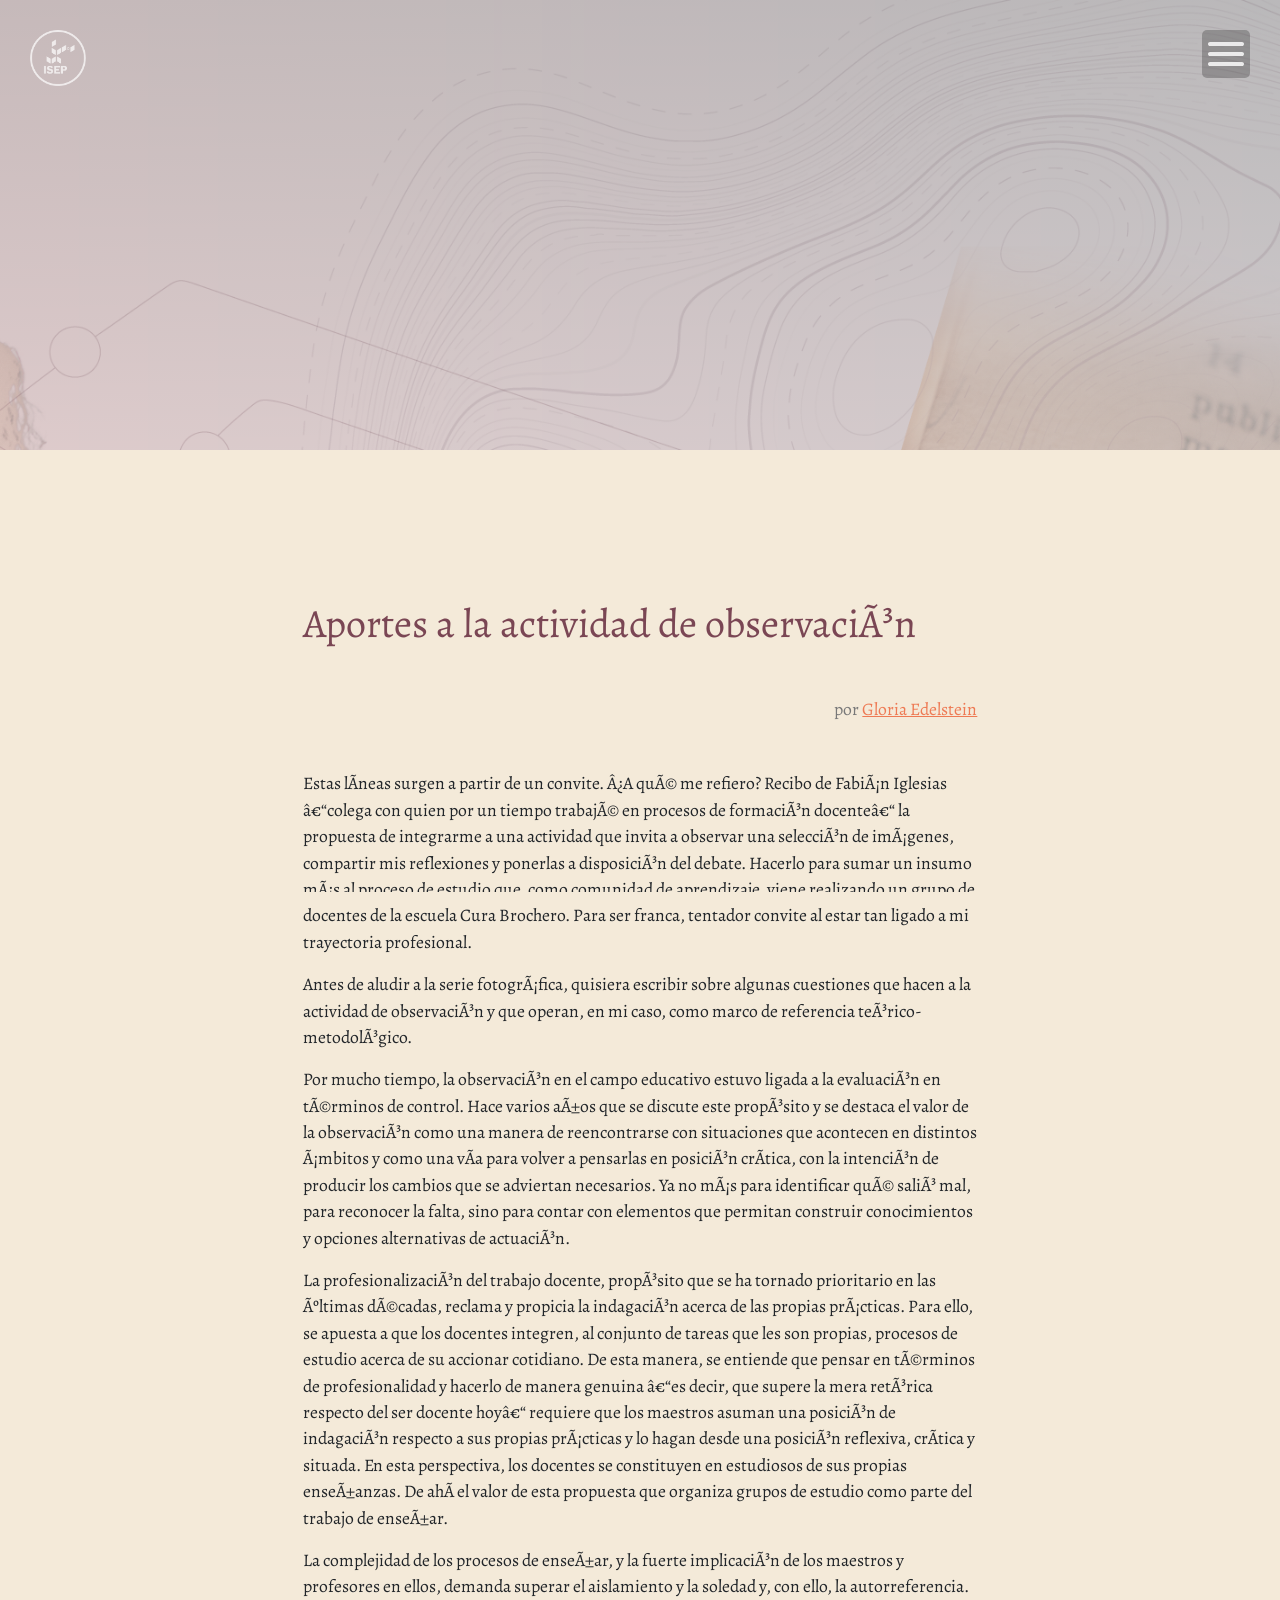
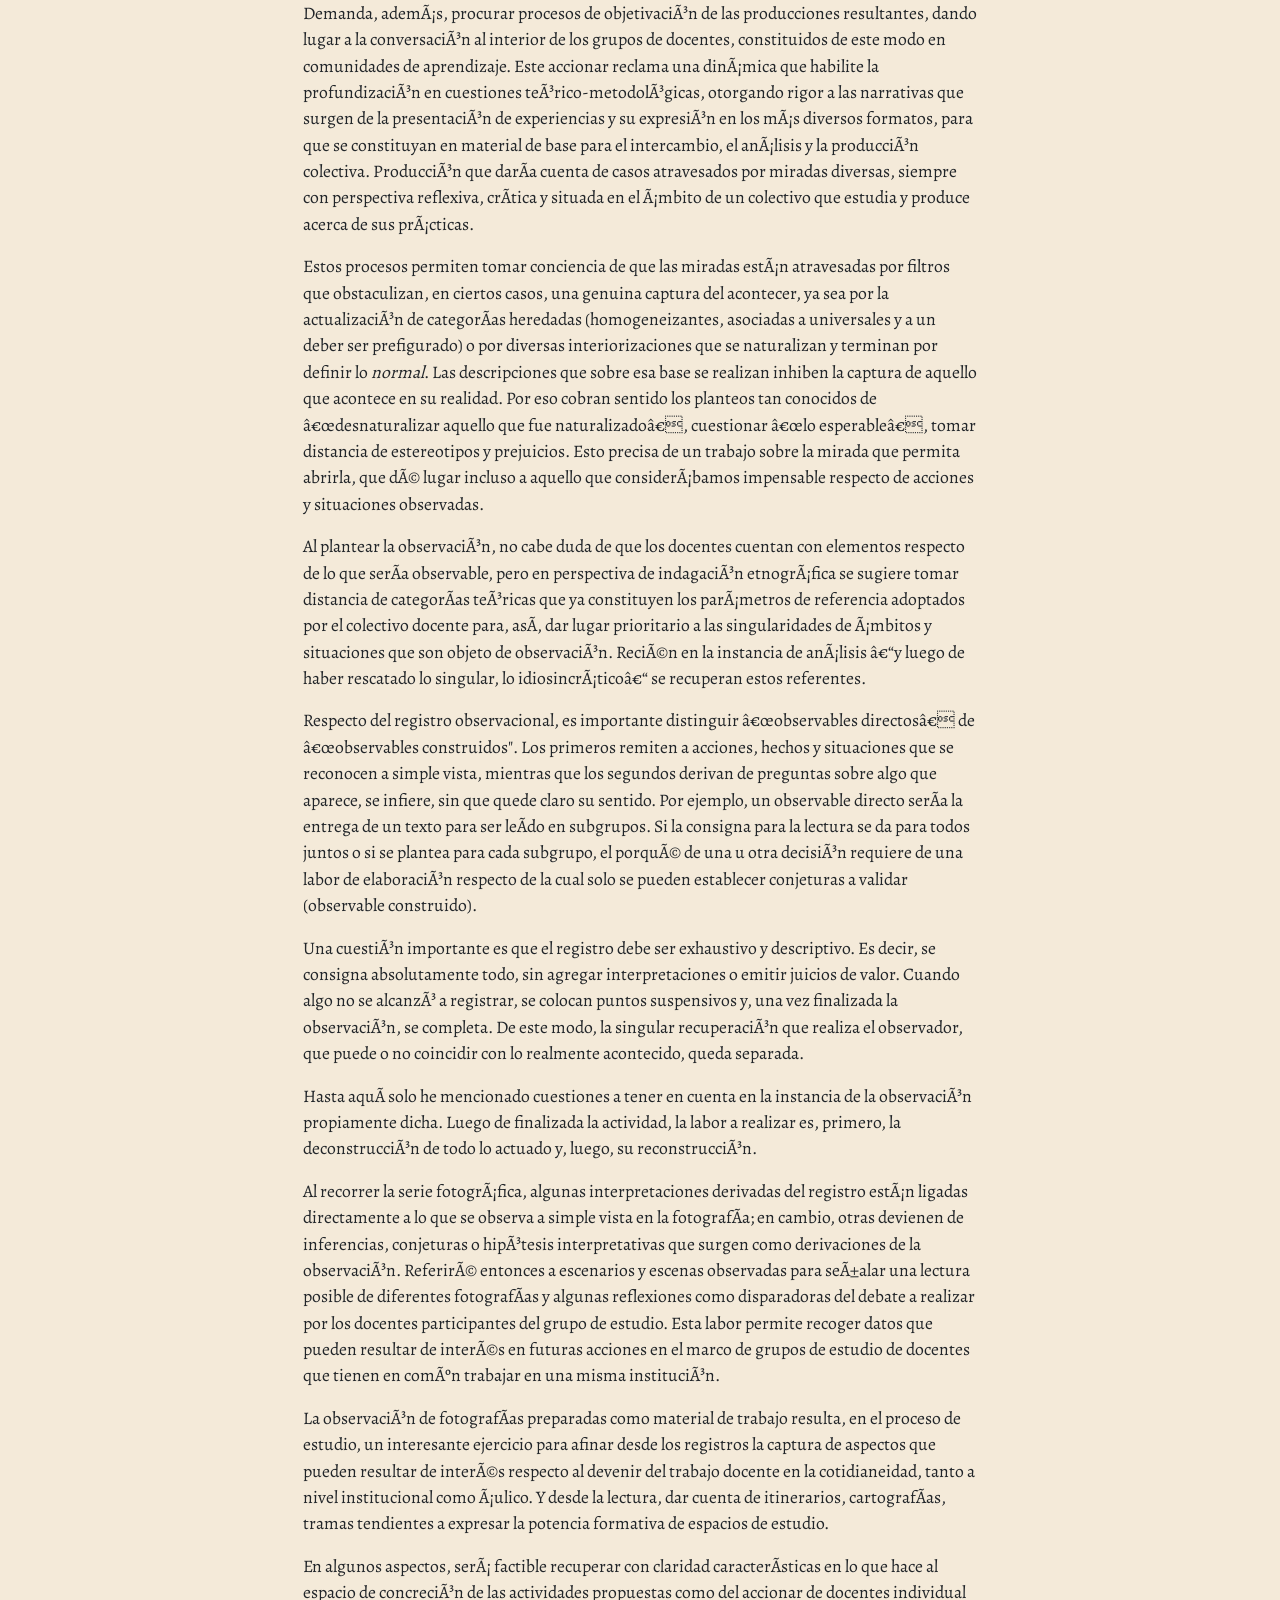
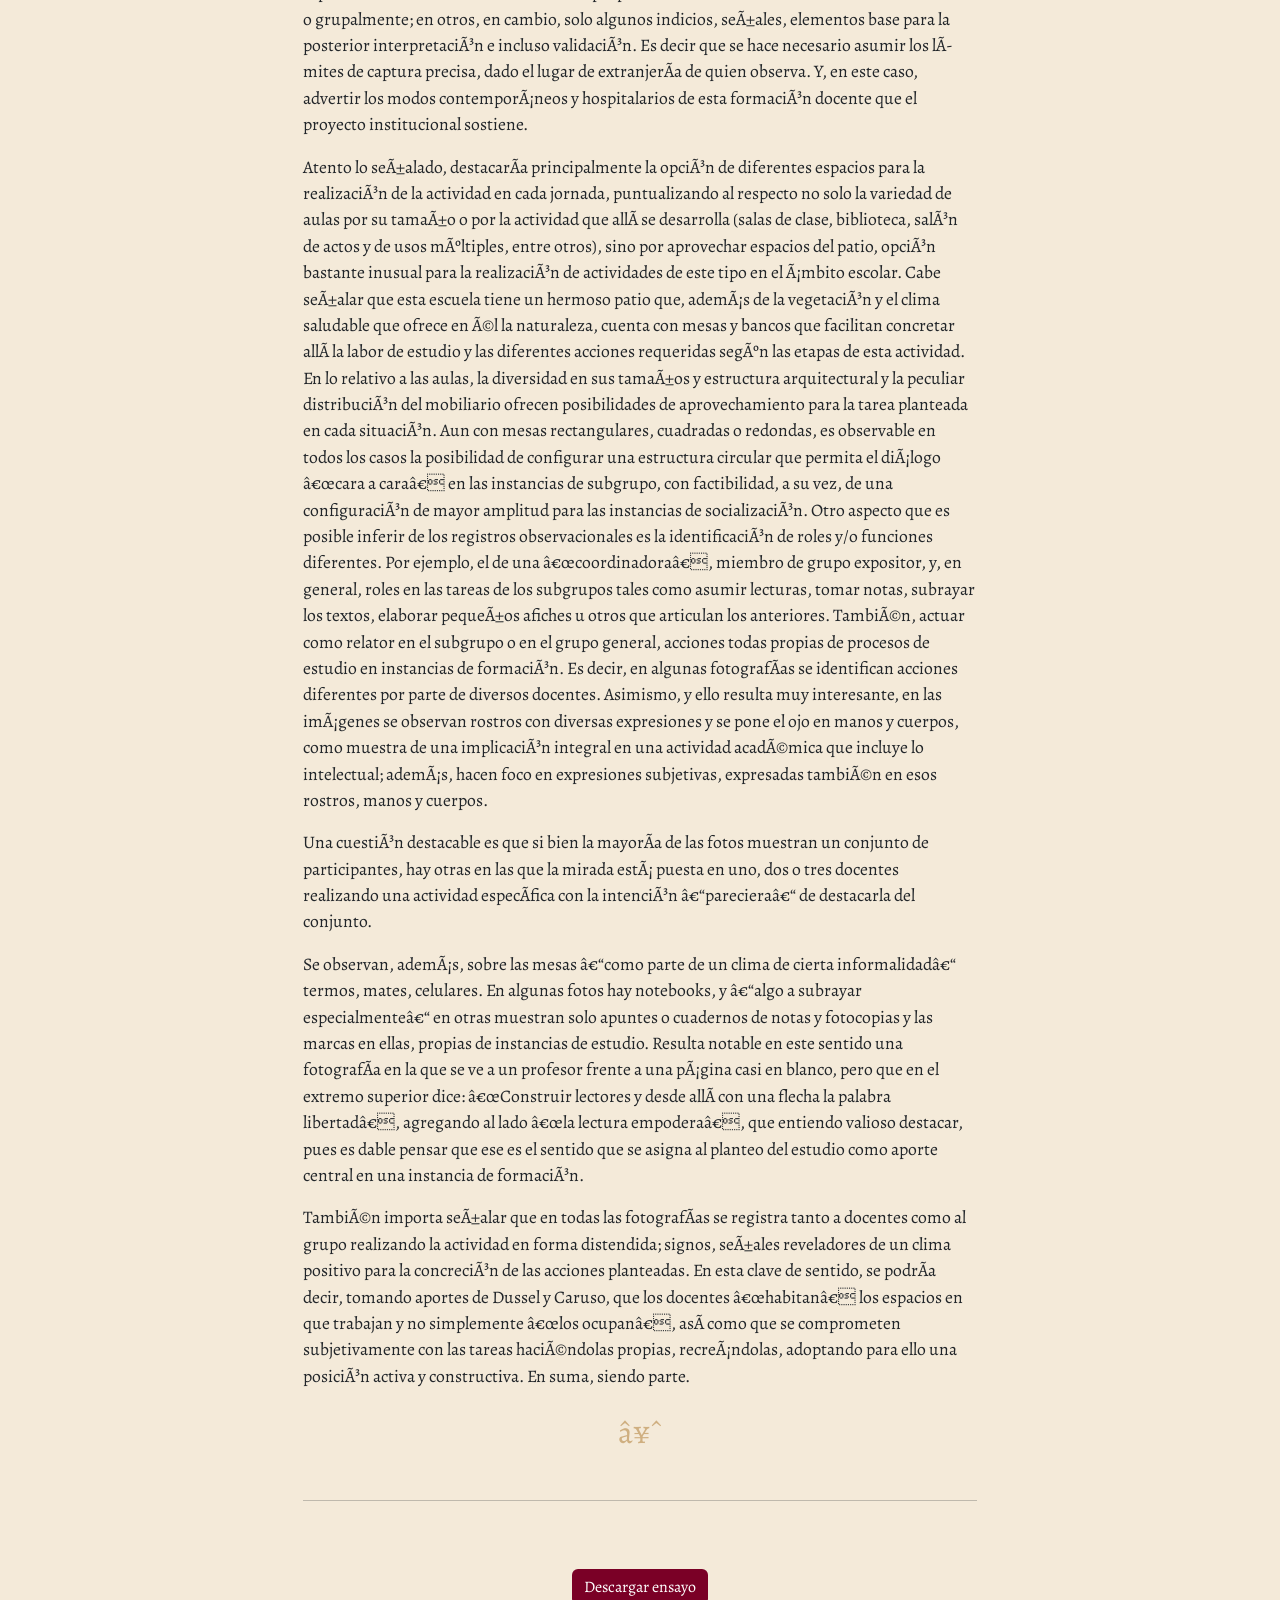
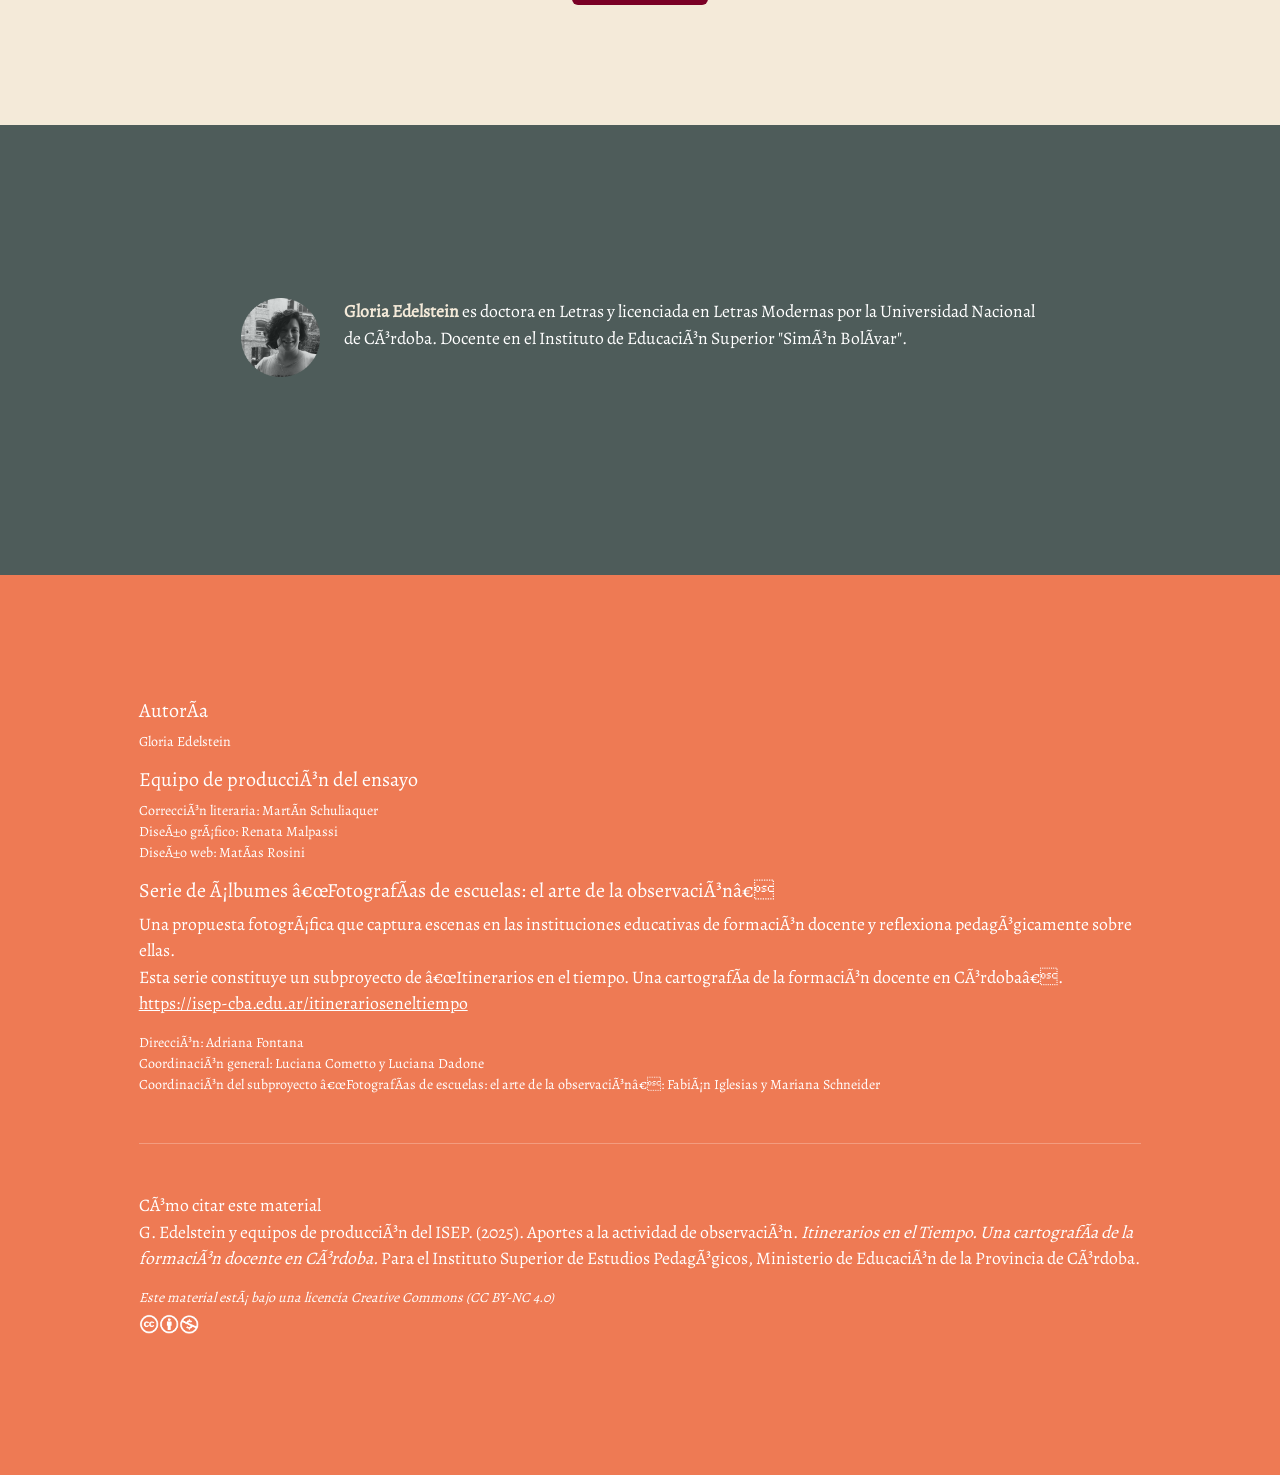
==== commit 43aab26c: "edición ensayo2b" ====
--- a/ensayo2.html
+++ b/ensayo2.html
@@ -153,17 +153,7 @@
       </div>
     </div>
 
-    <!-- Fila: Equipo de alumnos -->
-    <div class="row justify-content-center align-items-start mt-2">
-      <div class="col-lg-1 text-left">
-        <img src="img/fotosIT3/ensayistas/Alumnos_ensayistas.png" alt="Equipo de alumnos" style="opacity: 0.9; margin-bottom: 1.5em; margin-right: 1em; width: 7em;" class="img-fluid">
-      </div>
-      <div class="col-lg-7">
-        <p style="color: white;">
-          <span class="arena4"><strong>Grupo de estudiantes</strong>:</span> Gabriela Leguizamón, Angie Núñez, Florencia Alfonso, Daniela Bilche, Rosa Tolaba, Mariela Andrada, Elizabeth Peralta, Candelaria Fraile Geneste, Celeste Oliva y Natalia Gulowaty.
-        </p>
-      </div>
-    </div>
+    
   </div>
 </div>
 <!-- BLOQUE CRÉDITOS -->
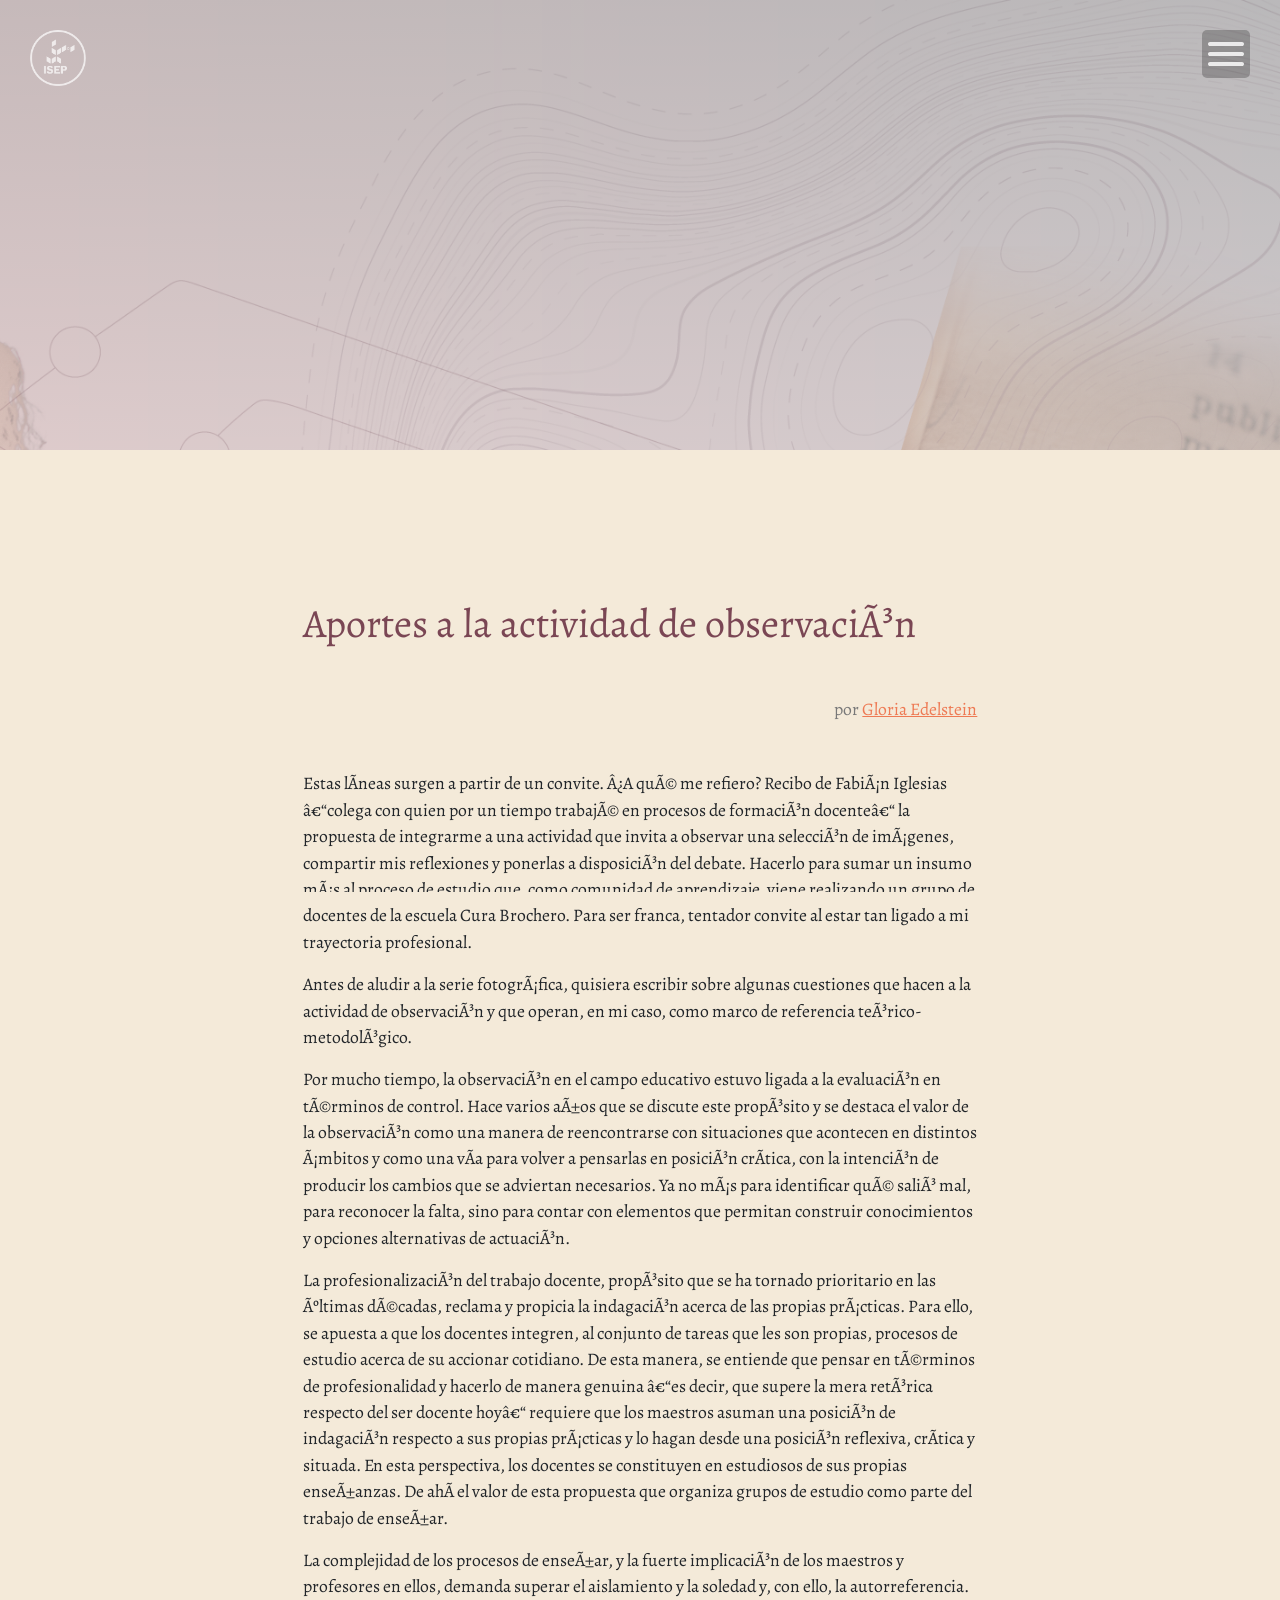
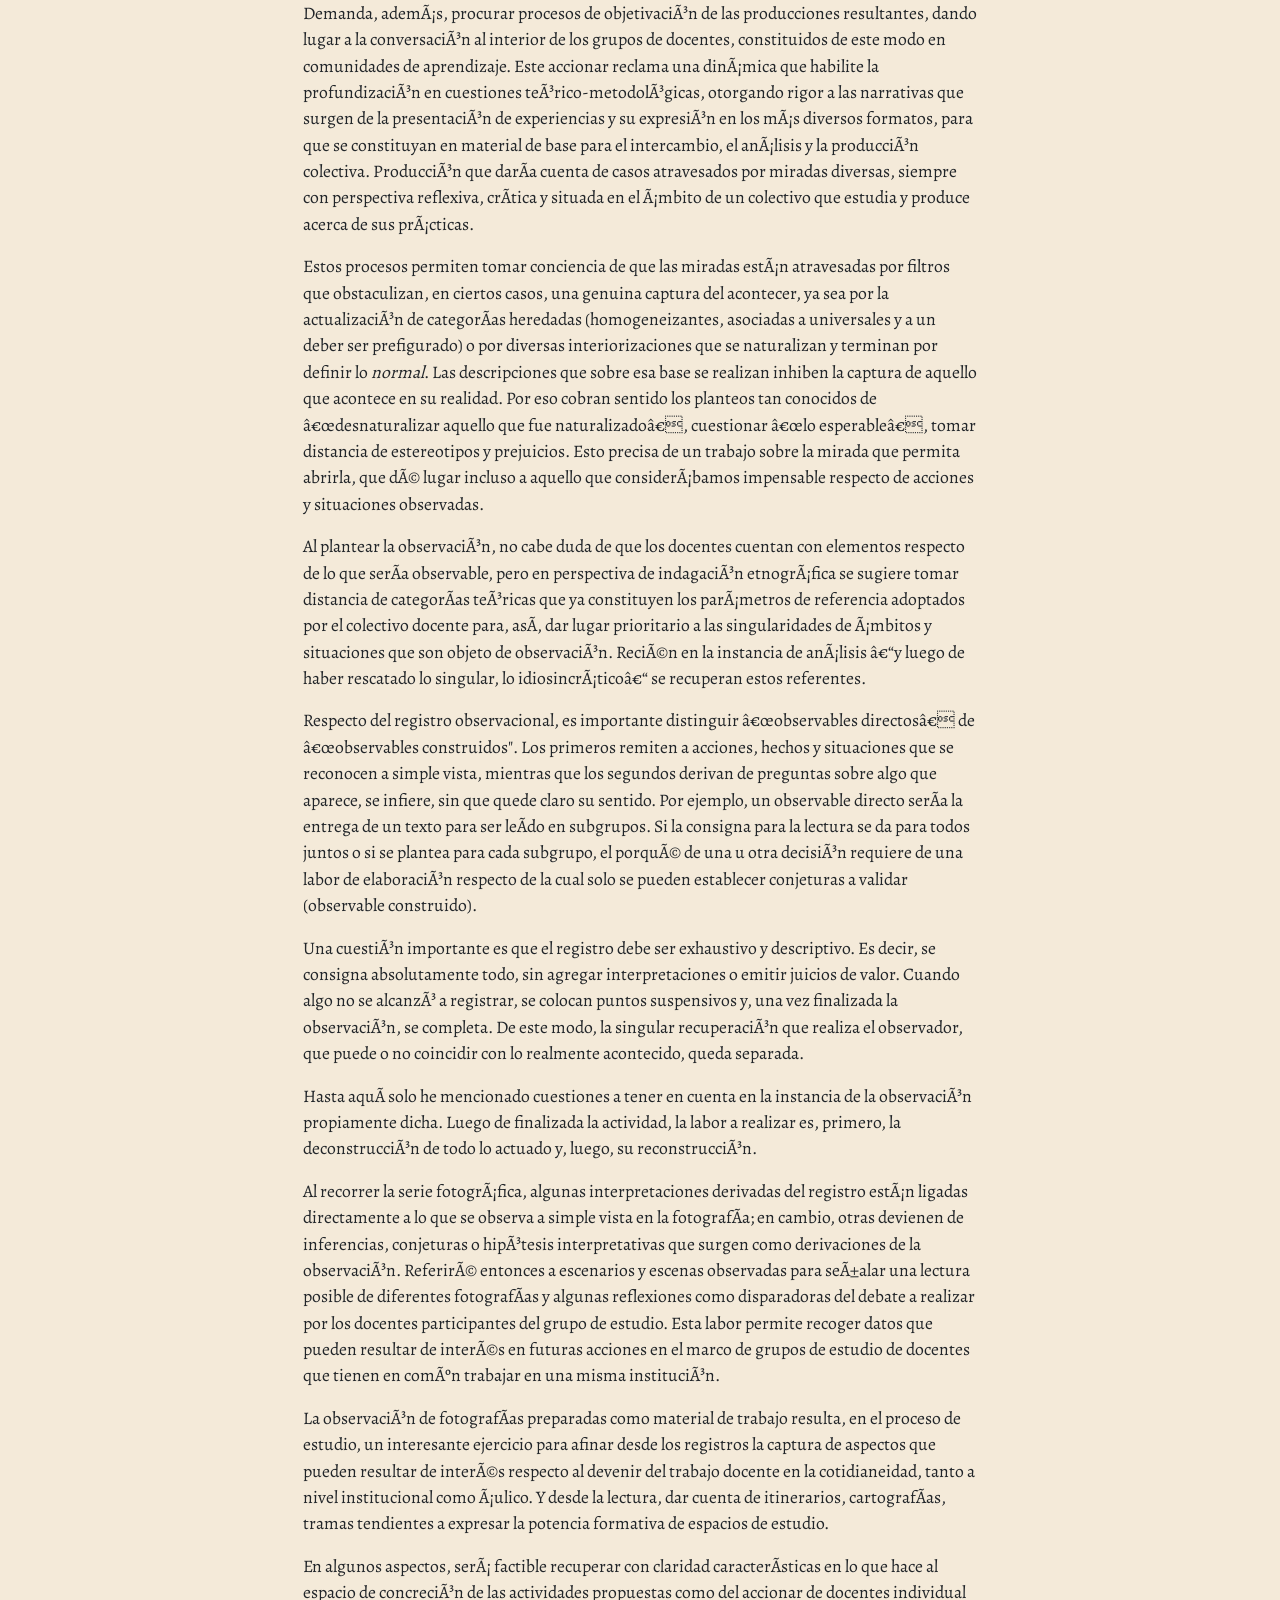
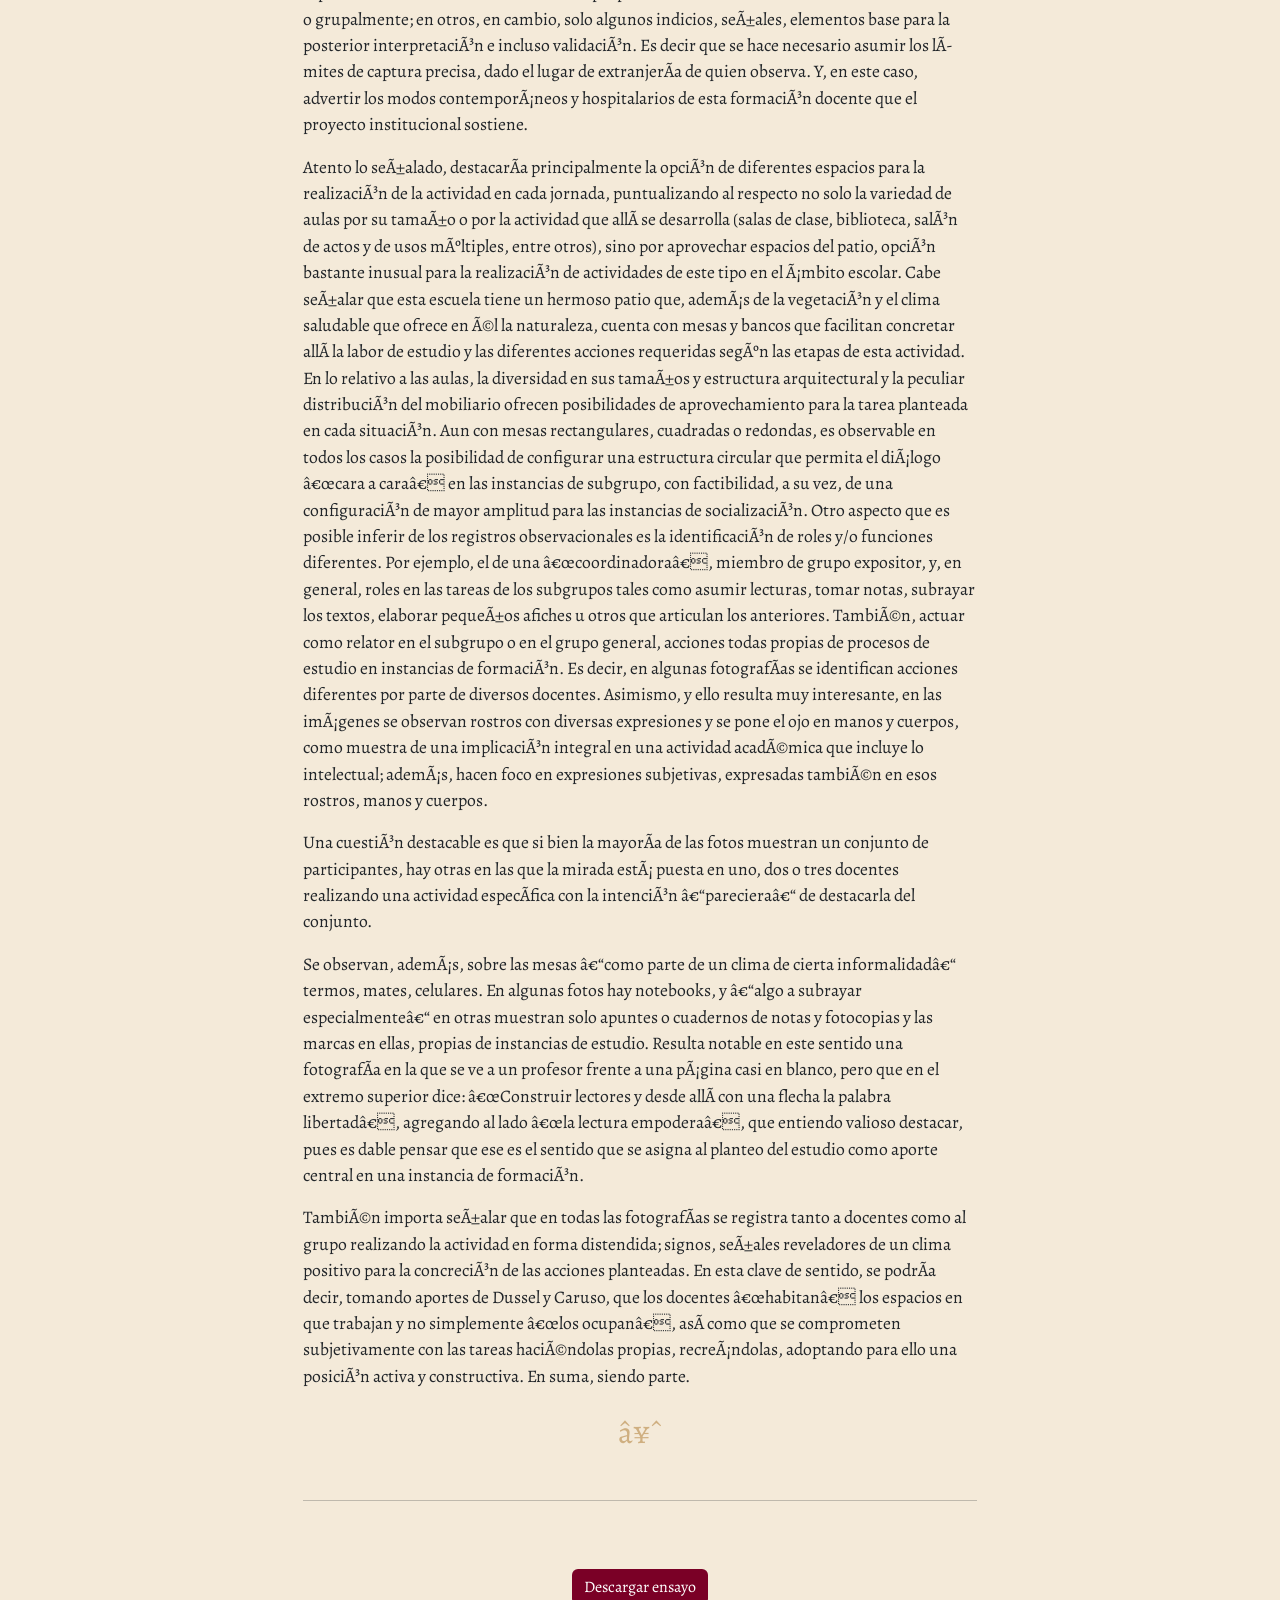
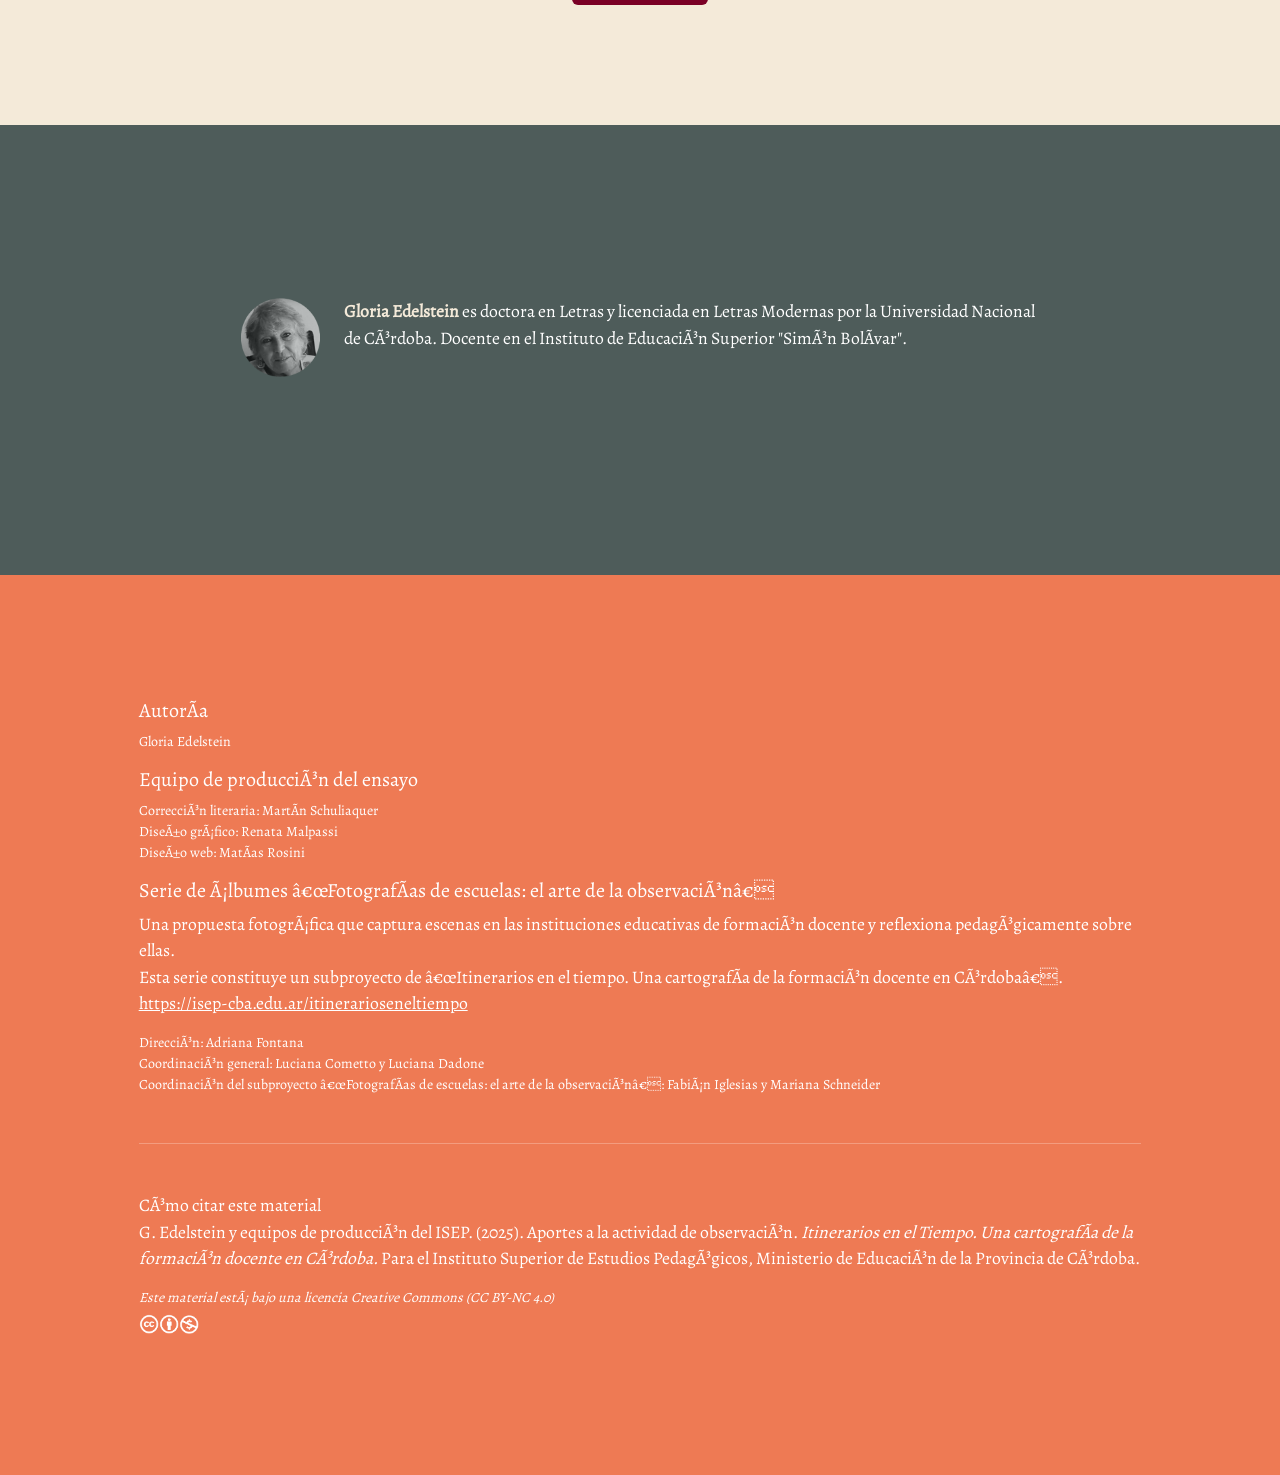
==== commit 04f3939a: "fotoss ensayos" ====
--- a/ensayo2.html
+++ b/ensayo2.html
@@ -144,7 +144,7 @@
     <!-- Fila: Magdalena -->
     <div class="row justify-content-center">
       <div class="col-lg-1 text-left">
-        <img src="img/fotosIT3/ensayistas/M_Almada.png" alt="" style="opacity: 0.8; margin-bottom: 1.5em; margin-right: 1em; width: 7em;" class="img-fluid">
+        <img src="img/IT4/Ensayistas/Edelstein.png" alt="" style="opacity: 0.8; margin-bottom: 1.5em; margin-right: 1em; width: 7em;" class="img-fluid">
       </div>
       <div class="col-lg-7">
         <p style="color: white;">
--- a/styles.css
+++ b/styles.css
@@ -123,6 +123,7 @@
 .arena2 {color: #aa9173;}
 .arena3 {color: #cfaf80;}
 .arena4 {color: #f4ead9;}
+.arena5 {color: #f9e3c4;}
 
 .verde1 {color: #6c734a;}
 .verde2 {color: #889770;}
@@ -139,6 +140,7 @@
 .bg-azul3 {background-color: #9dc3e7;}
 .bg-azul4 {background-color: #96a2ae;}
 .bg-azul5 {background-color: #d3d3db;}
+.bg-azul6 {background-color: #b0bcba;}
 
 .bg-arena1 {background-color: #c99e2d;}
 .bg-arena2 {background-color: #aa9173;}
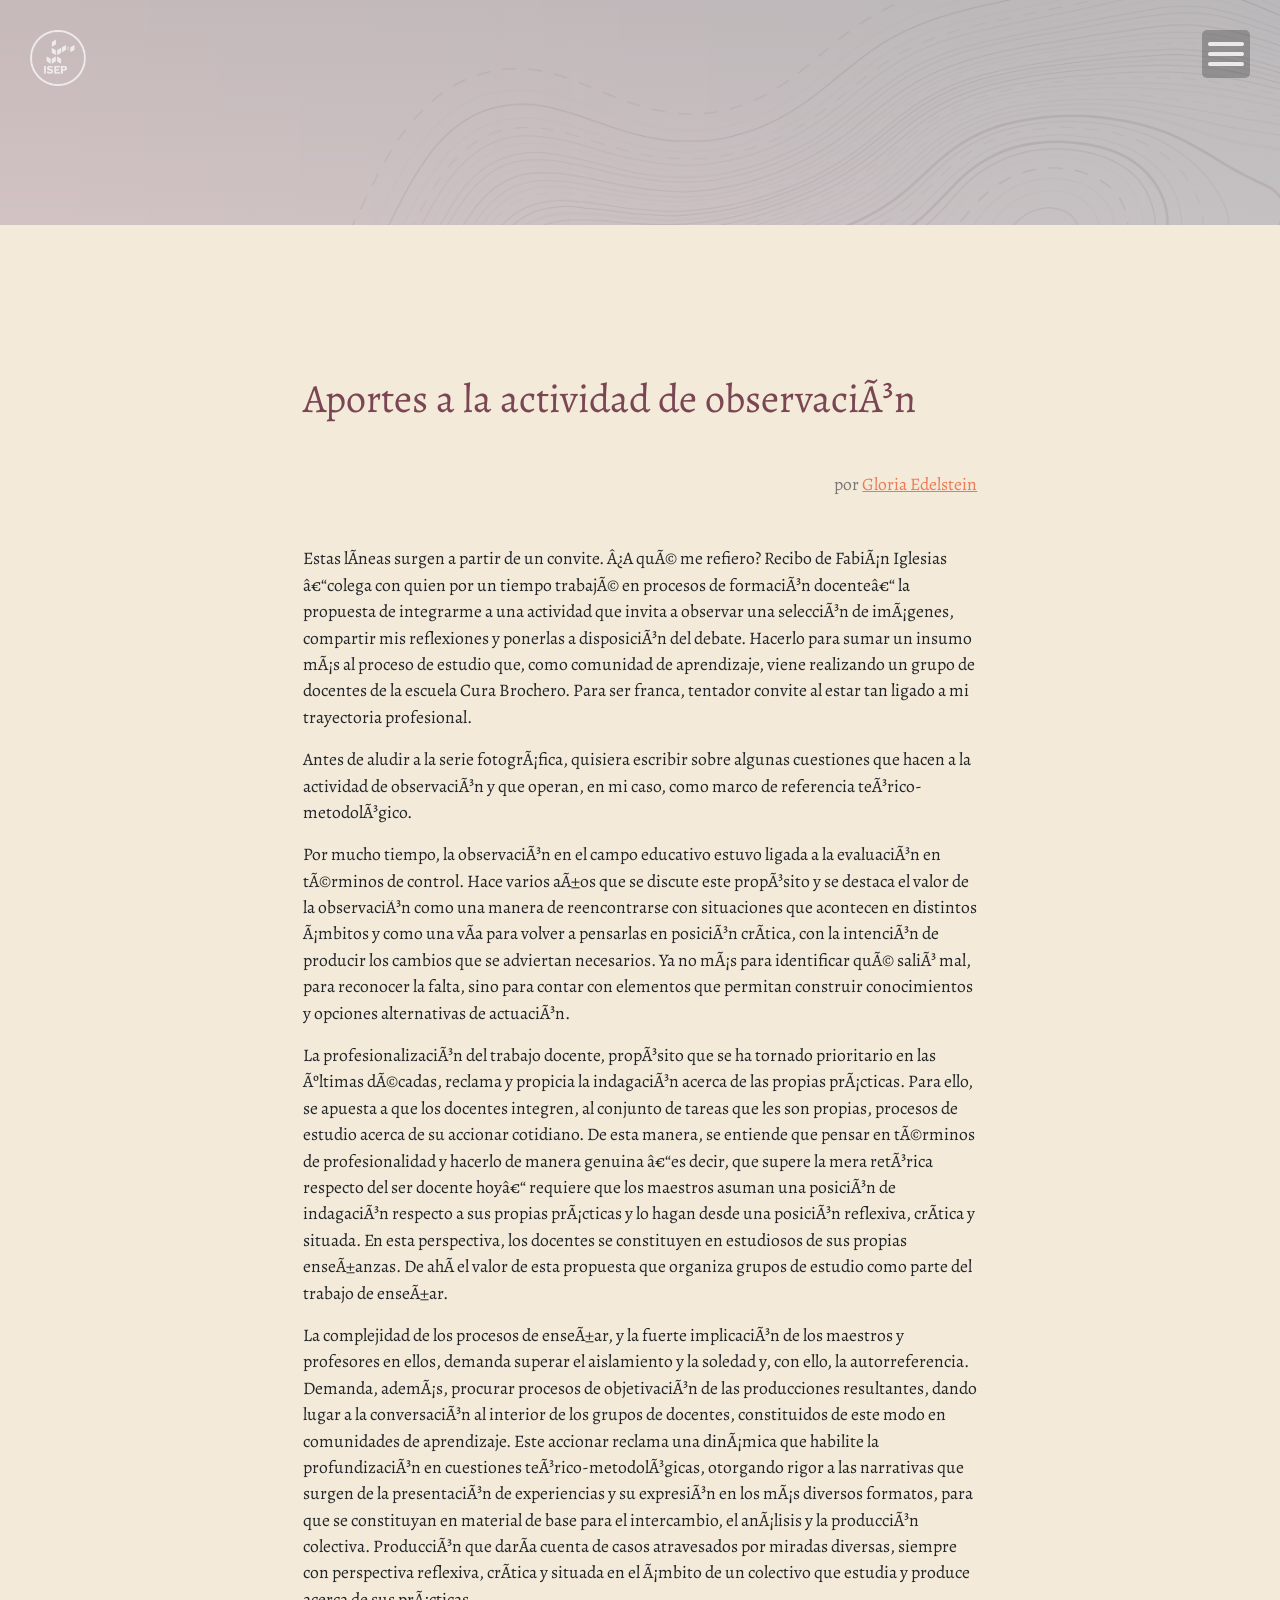
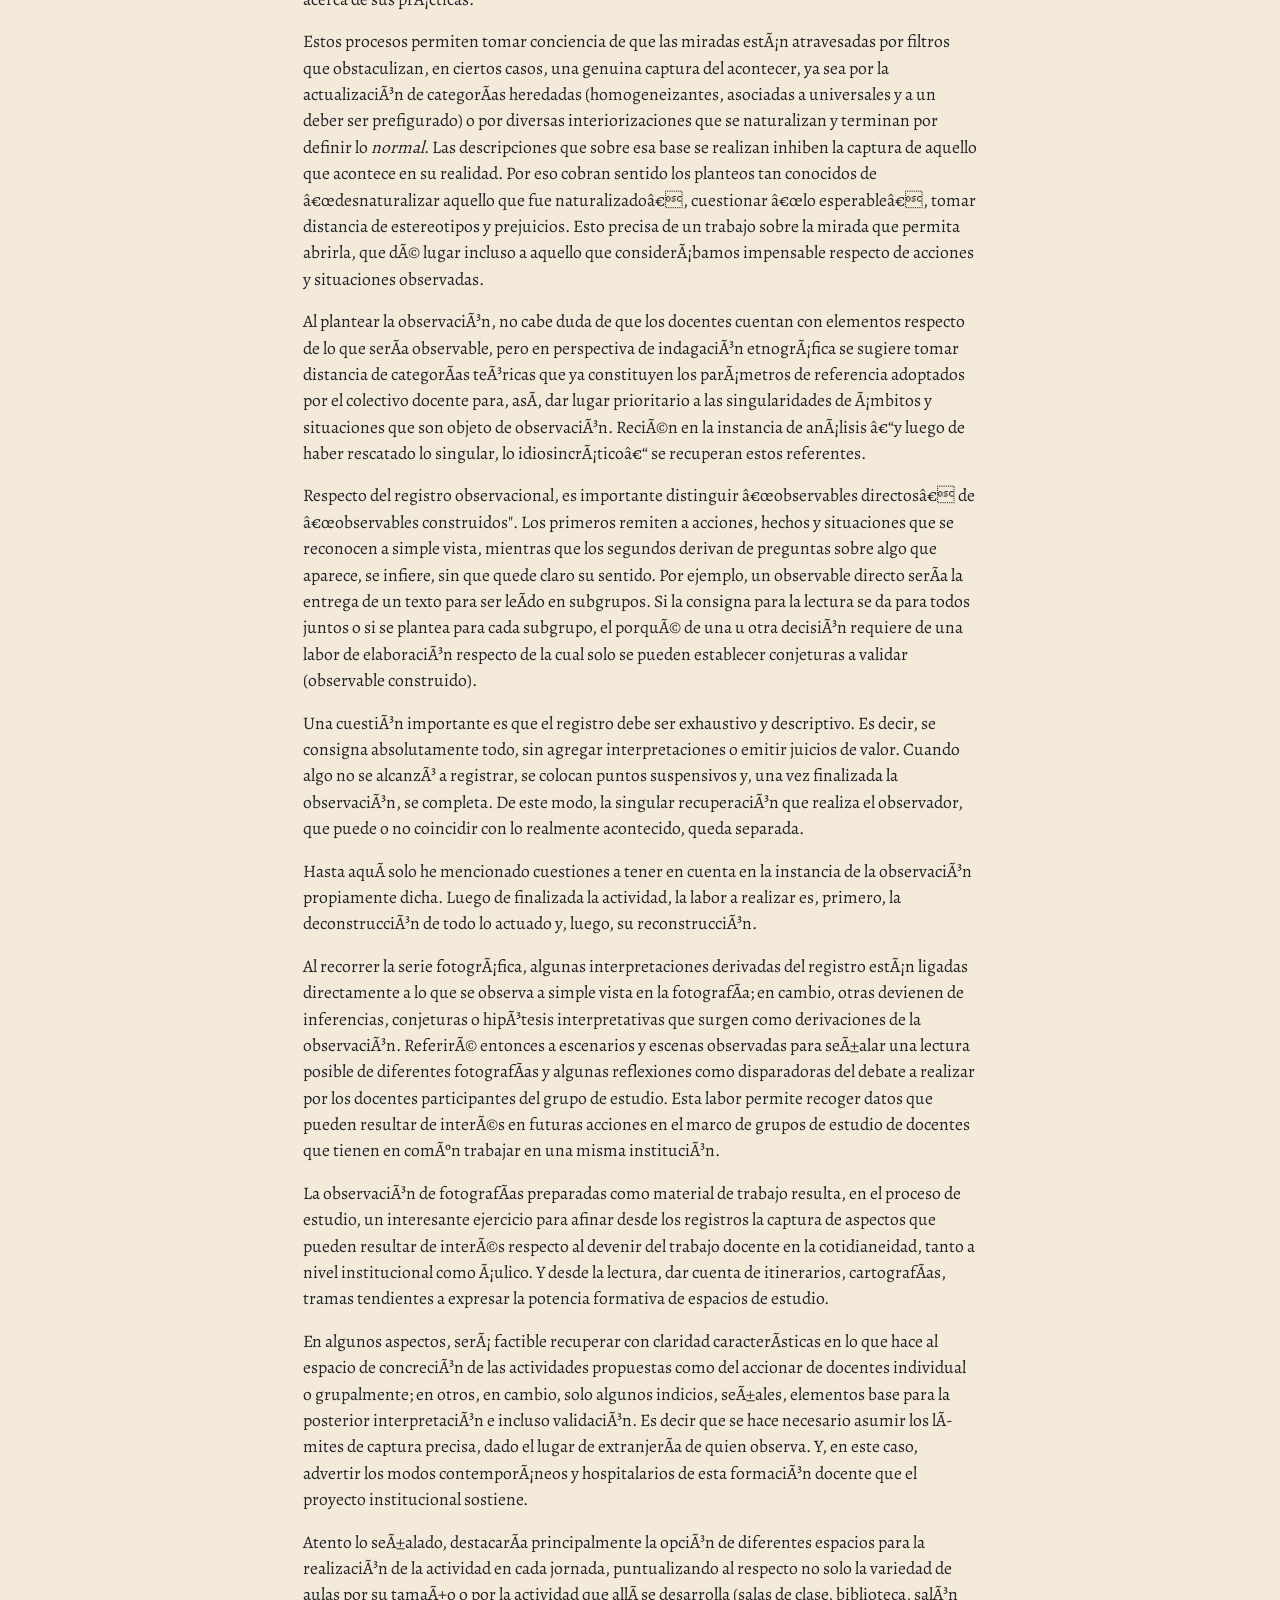
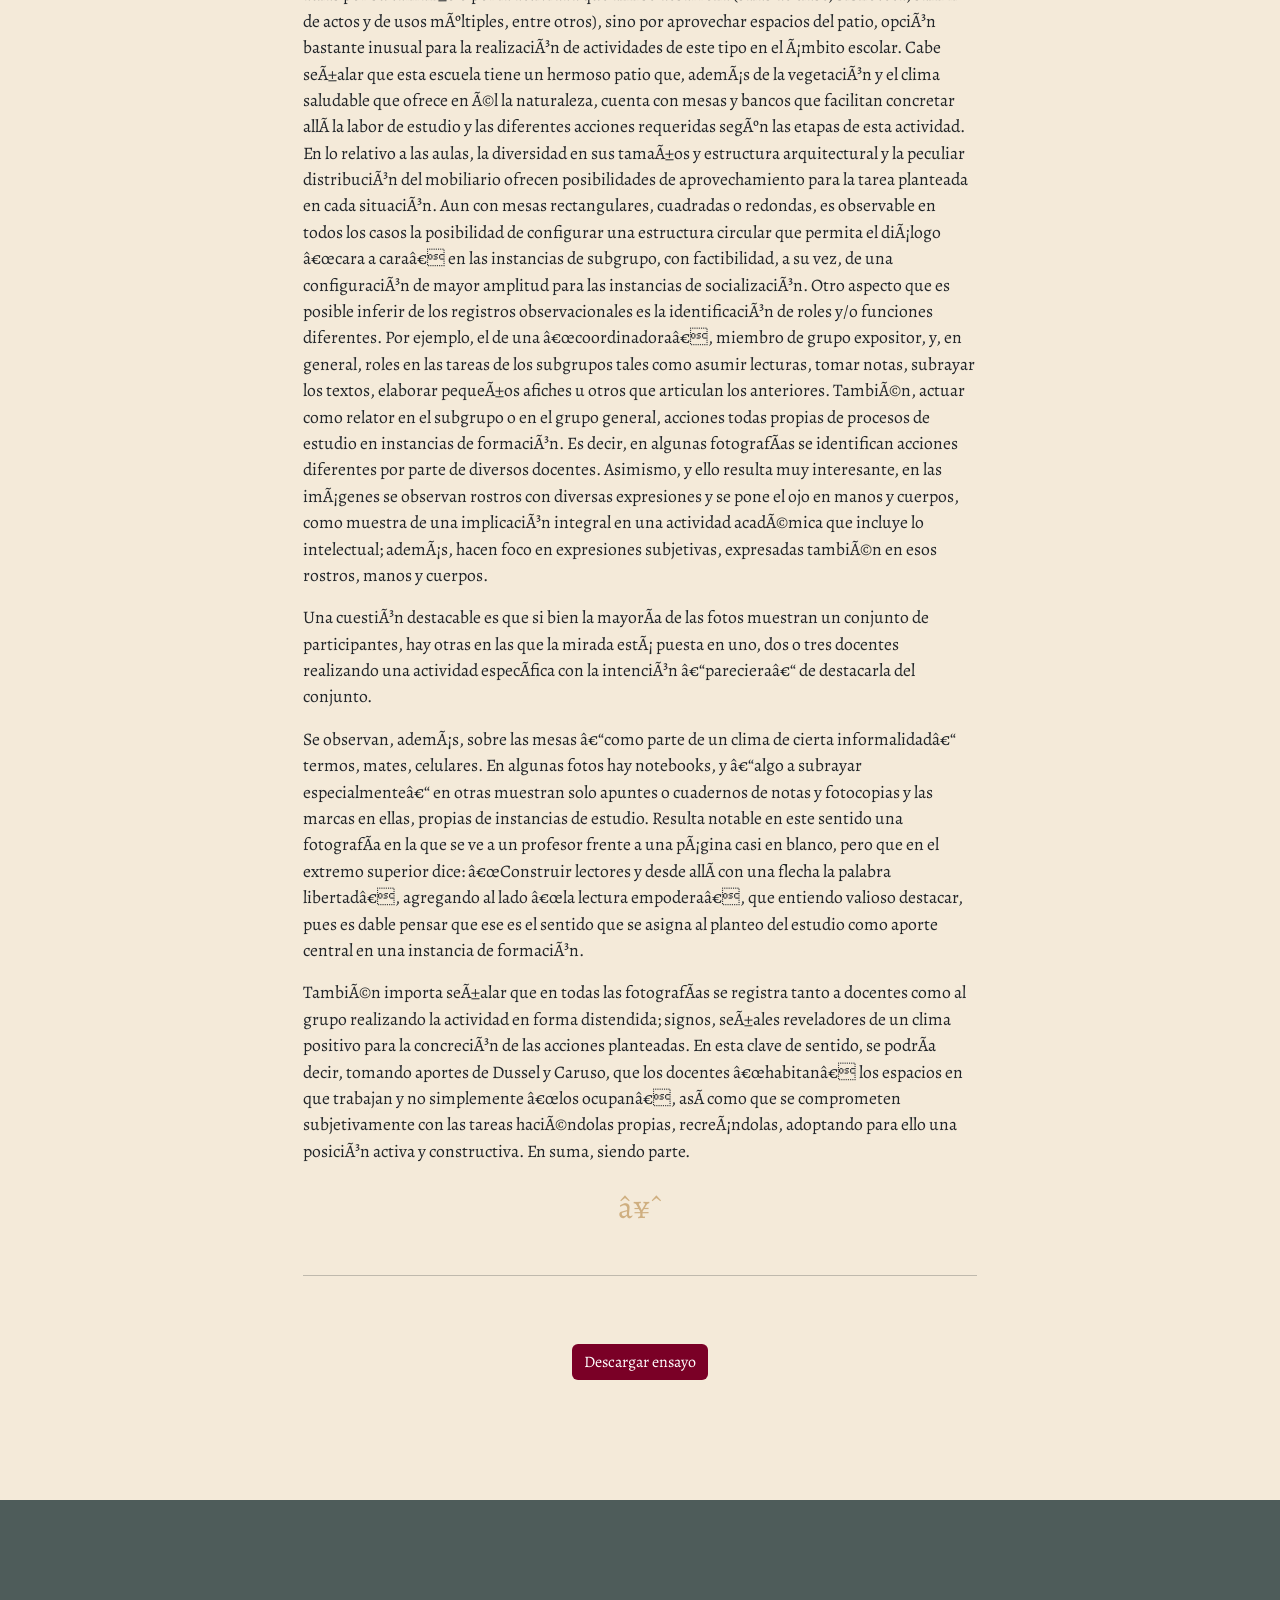
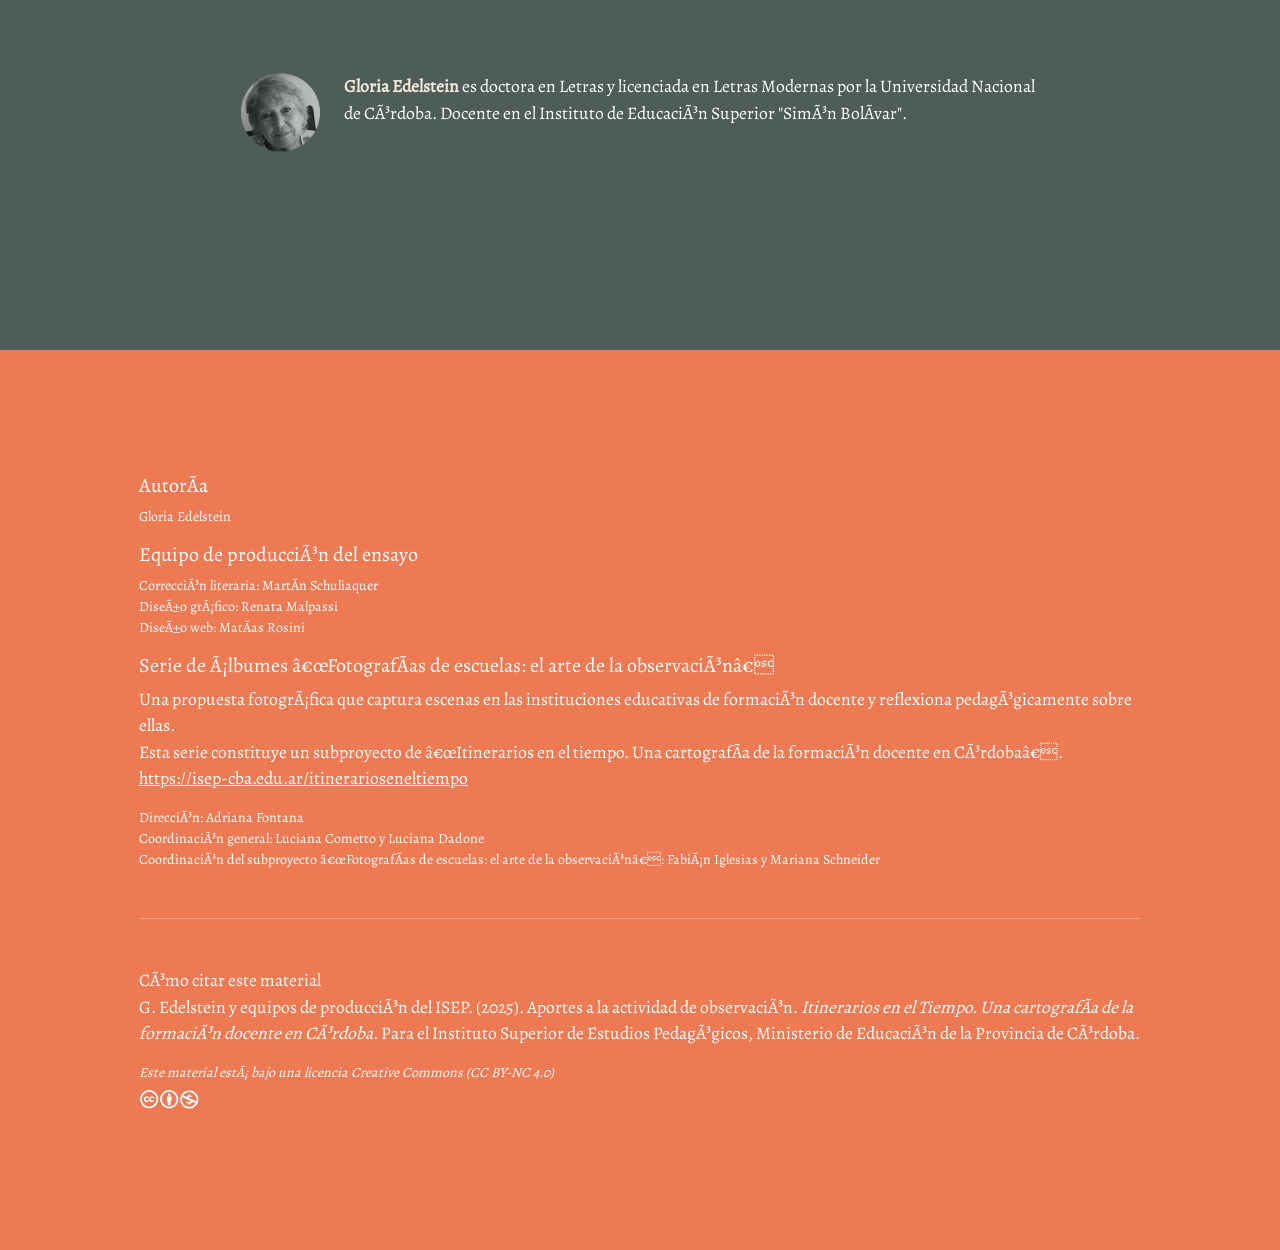
==== commit 176261b3: "ajustes altura encabezado ensayos" ====
--- a/ensayo2.html
+++ b/ensayo2.html
@@ -45,7 +45,7 @@
 
 <div id="portada" 
      class="jumbotron d-flex align-items-center parallax" 
-     style="height: 50vh; 
+     style="height: 25vh; 
             background-image: linear-gradient(to bottom, rgba(0, 38, 38, 0.2), rgba(4, 32, 16, 0.01)), url(img/Img_fondo_encabezado.png); 
             background-size: cover; 
             background-position: center;">
--- a/styles.css
+++ b/styles.css
@@ -97,11 +97,13 @@
 .verdeagua {color: #a1d1cb;}
 .verdemusgo {color: #4e5c5a;}
 
+
 .bg-bordo {background-color: #7a4654;}
 .bg-naranja {background-color: #ee7a54;}
 .bg-beige {background-color: #e1cfab;}
 .bg-verdeagua {background-color: #a1d1cb;}
 .bg-verdemusgo {background-color: #4e5c5a;}
+.bg-verdeoscuro {background-color: #425d56;}
 .bg-azulino {background-color: #476679;}
 .bg-lila {background-color: #878292;}
 
@@ -127,6 +129,7 @@
 
 .verde1 {color: #6c734a;}
 .verde2 {color: #889770;}
+.verde3 {color: #92AD91;}
 
 .bg-lila1 {background-color: #7582b6;}
 .bg-lila2 {background-color: #a19bb5;}
@@ -146,6 +149,7 @@
 .bg-arena2 {background-color: #aa9173;}
 .bg-arena3 {background-color: #cfaf80;}
 .bg-arena4 {background-color: #f4ead9;}
+.bg-arena5 {background-color: #f9e3c4;}
 
 .verde1 {background-color: #6c734a;}
 .verde2 {background-color: #889770;}
